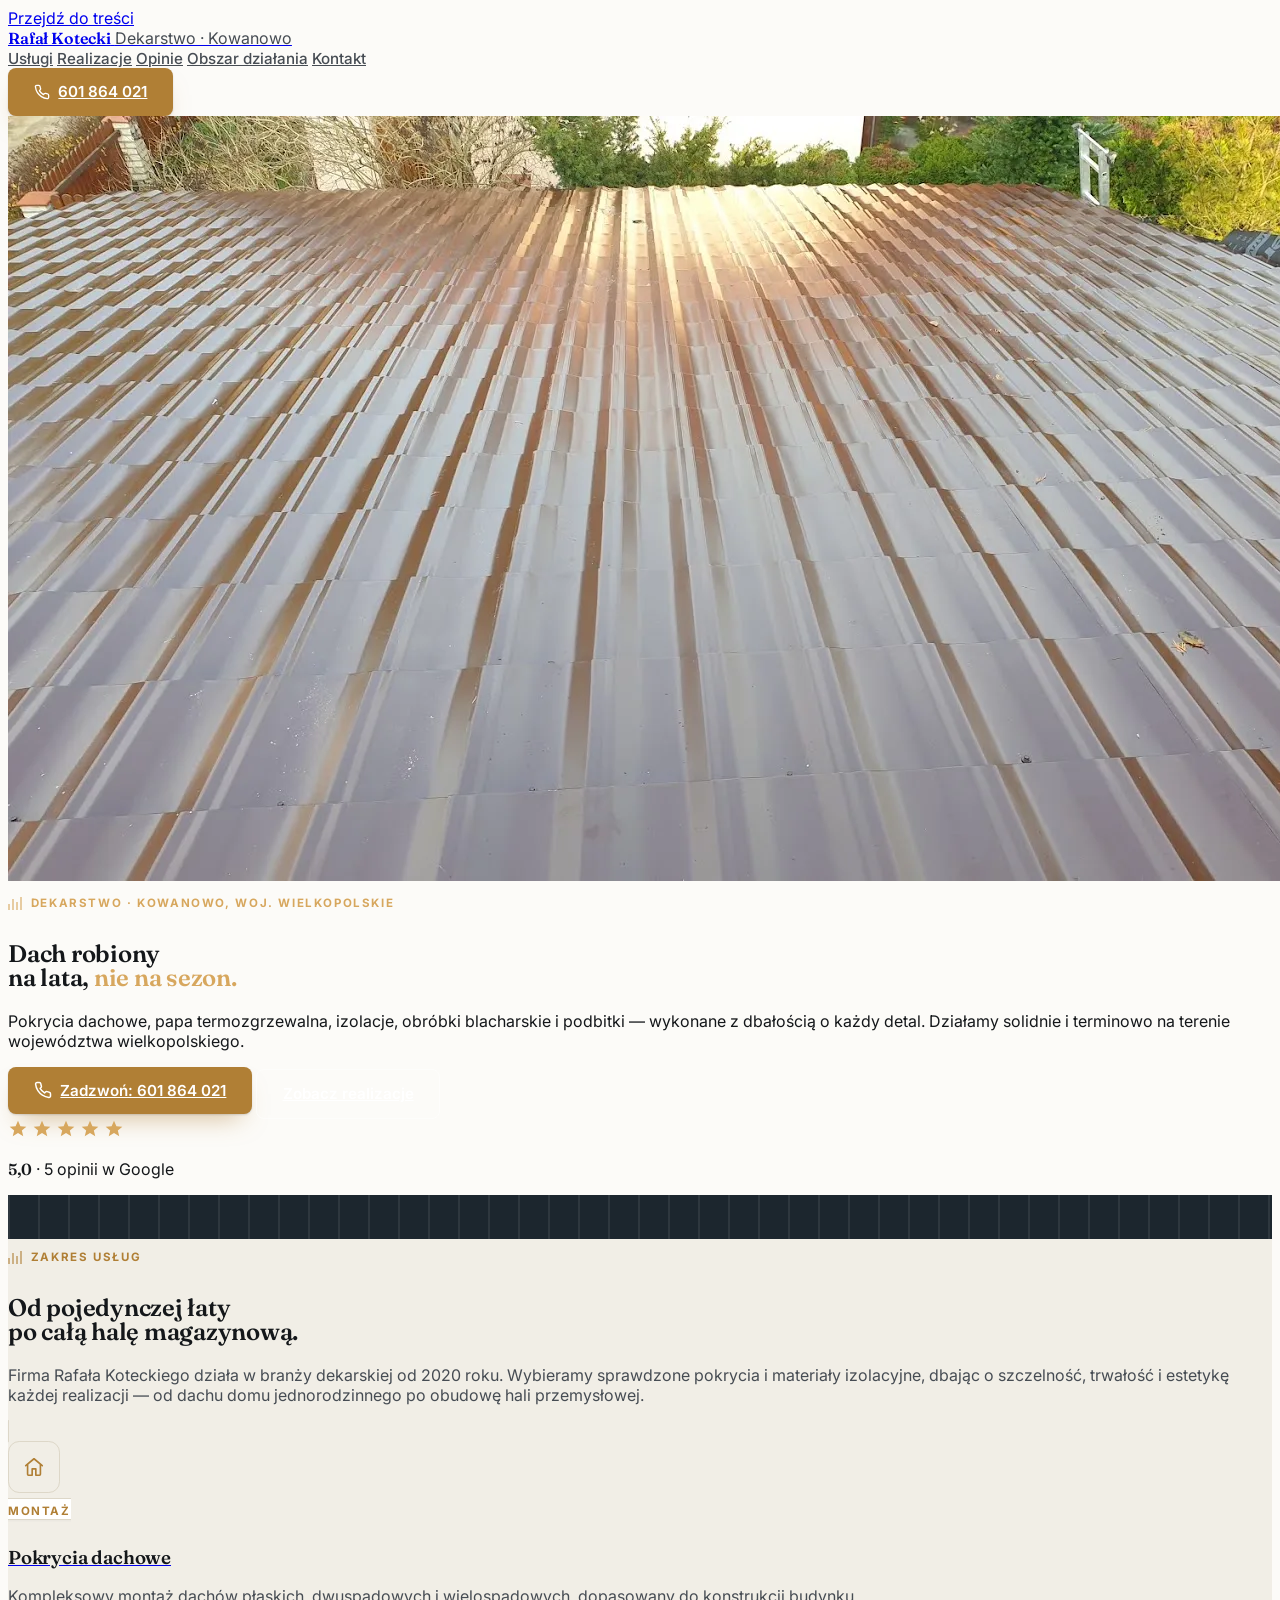
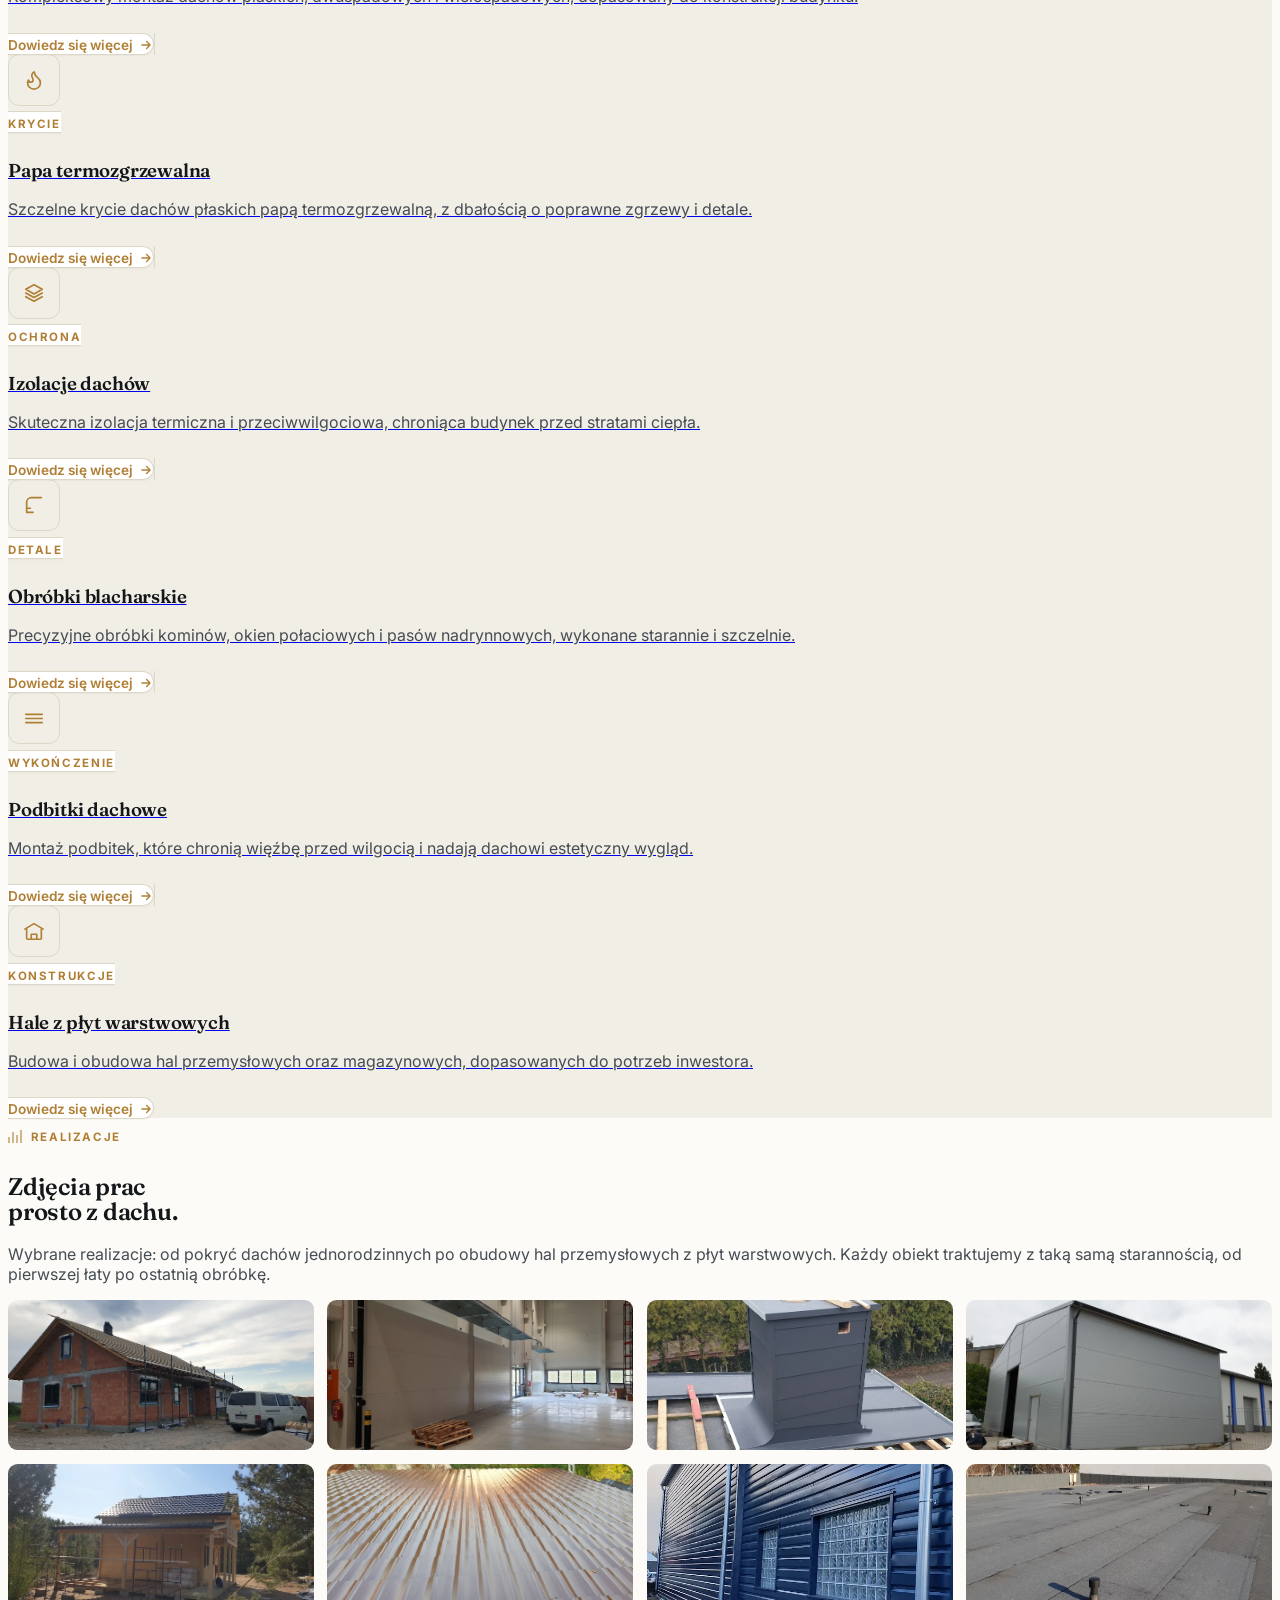
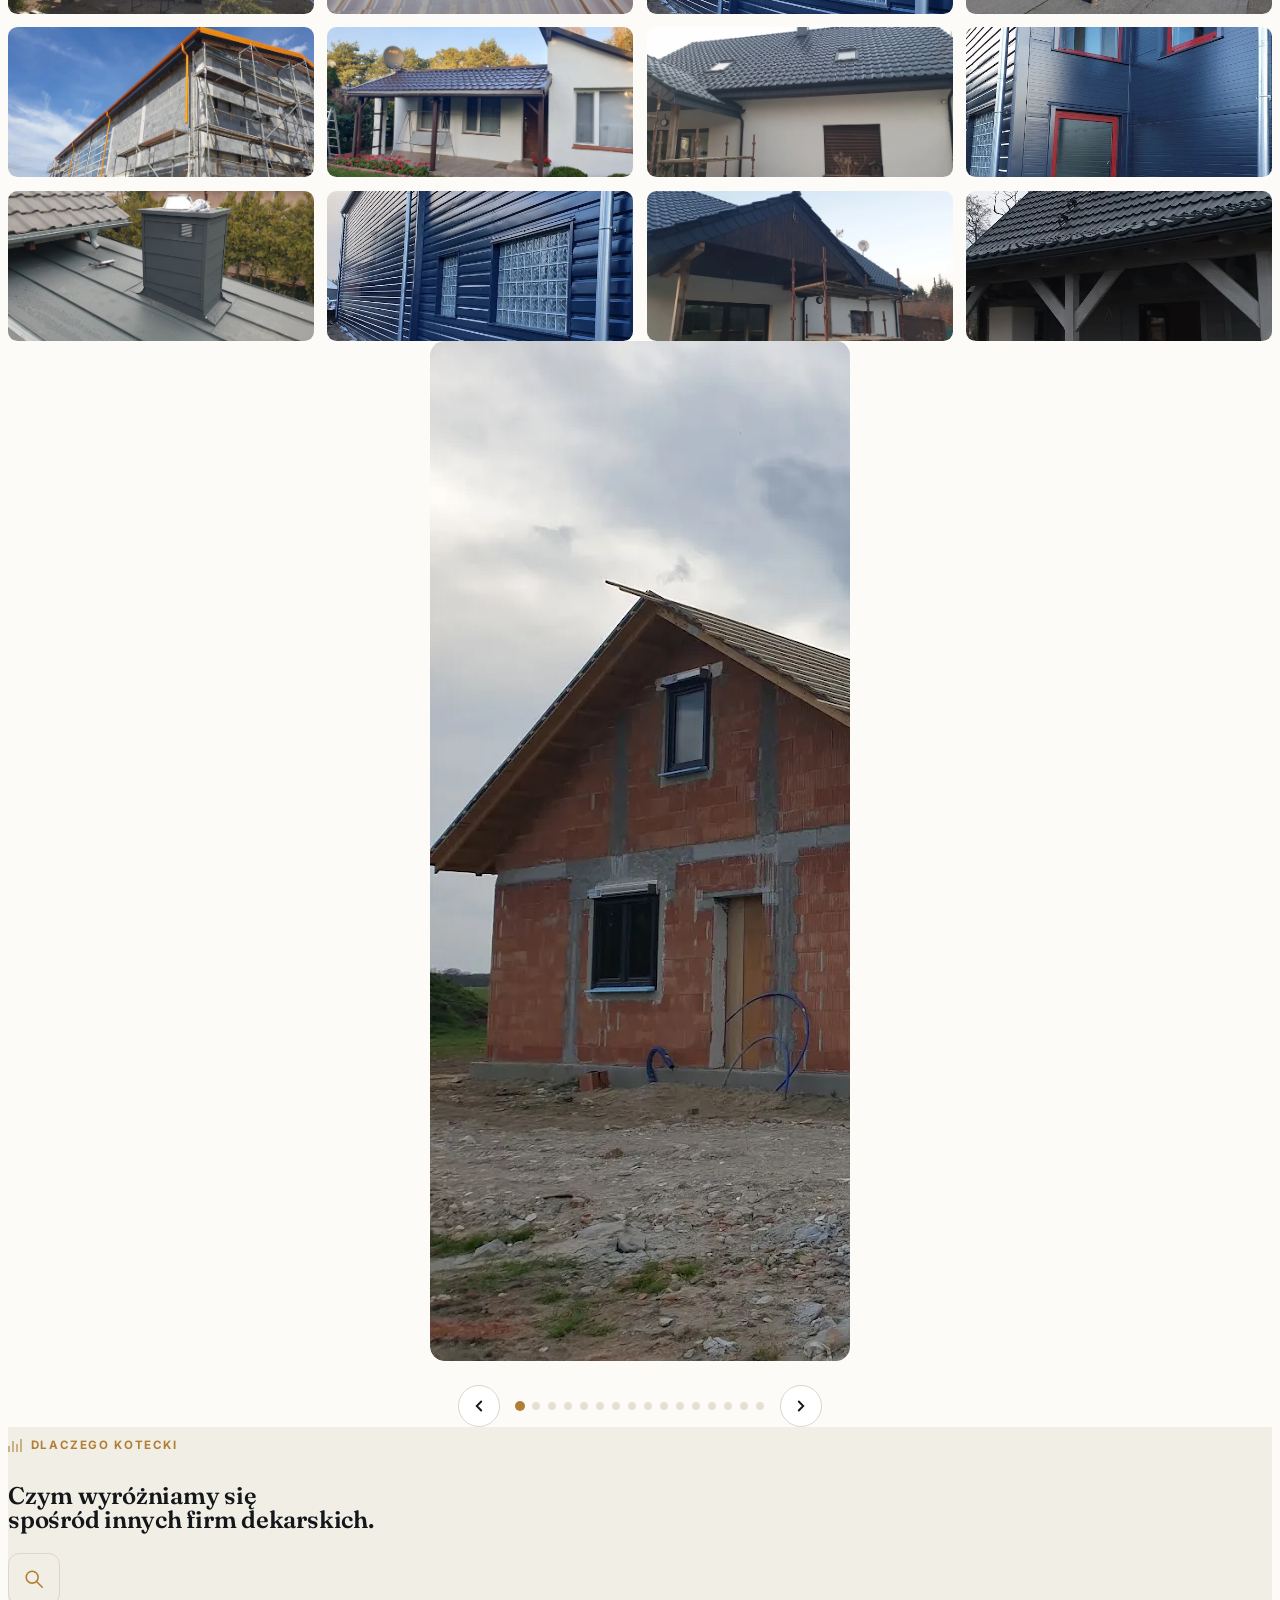
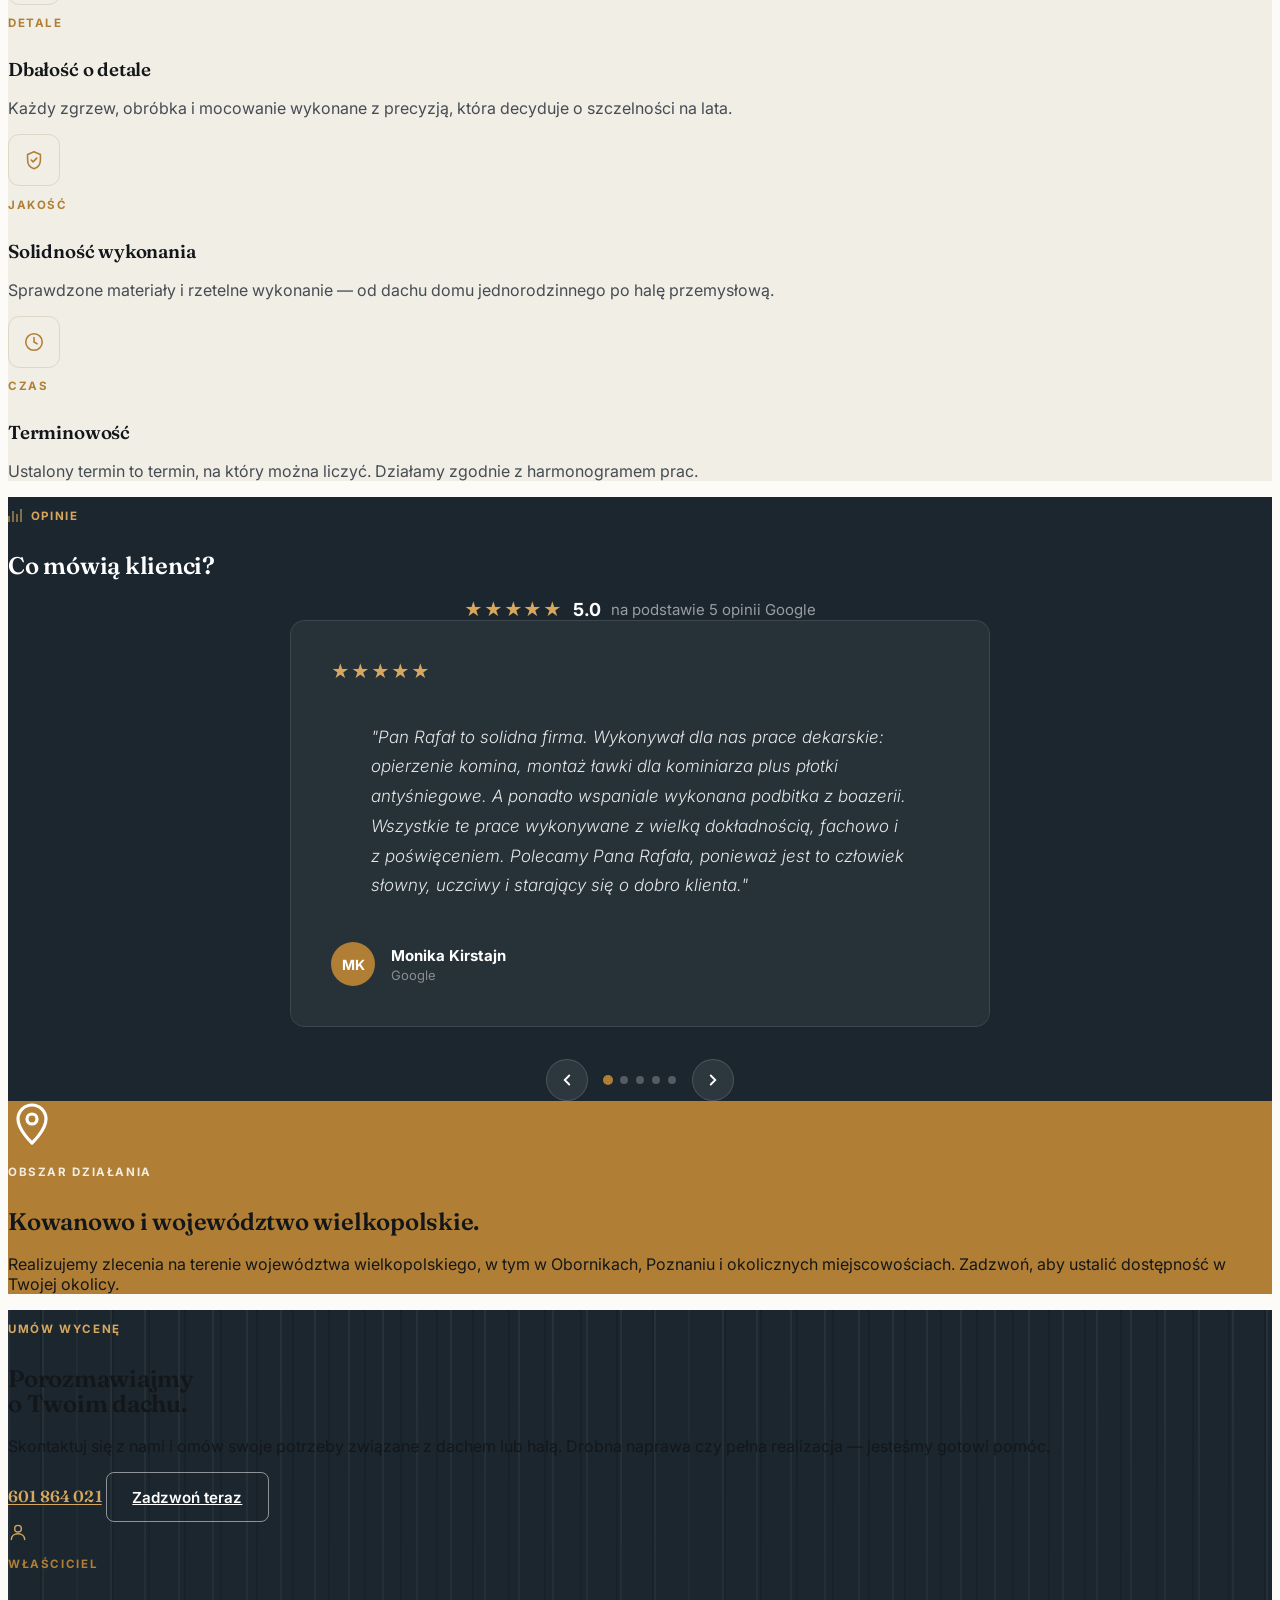
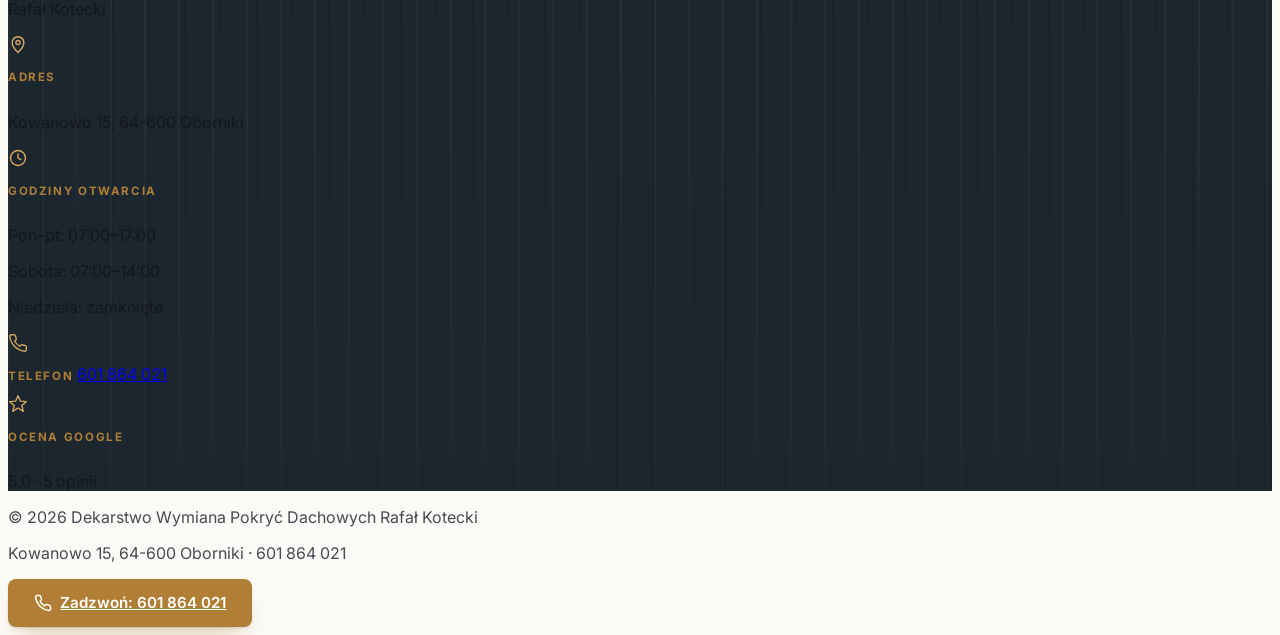
==== index.html @ 72ad15ae "add site" ====
<!doctype html>
<html lang="pl">
<head>
<meta charset="UTF-8" />
<meta name="viewport" content="width=device-width, initial-scale=1.0" />
<title>Dekarstwo Rafał Kotecki | Pokrycia dachowe, papa, obróbki blacharskie — Kowanowo</title>
<meta name="description" content="Dekarstwo Wymiana Pokryć Dachowych Rafał Kotecki: pokrycia dachowe, papa termozgrzewalna, izolacje, obróbki blacharskie, podbitki i hale z płyt warstwowych. Kowanowo, woj. wielkopolskie. Ocena 5,0 na Google (5 opinii)." />
<link rel="icon" href="data:image/svg+xml,%3Csvg xmlns='http://www.w3.org/2000/svg' viewBox='0 0 32 32'%3E%3Crect width='32' height='32' fill='white' rx='6'/%3E%3Ctext x='16' y='23' font-family='Arial,Helvetica,sans-serif' font-weight='700' font-size='15' fill='black' text-anchor='middle'%3ERK%3C/text%3E%3C/svg%3E" />
<script src="https://cdn.tailwindcss.com"></script>
<link rel="preconnect" href="https://fonts.googleapis.com">
<link rel="preconnect" href="https://fonts.gstatic.com" crossorigin>
<link href="https://fonts.googleapis.com/css2?family=Fraunces:opsz,wght@9..144,400;9..144,500;9..144,600;9..144,700&family=Inter:wght@400;500;600;700;800&display=swap" rel="stylesheet">
<script type="application/ld+json">
{
  "@context": "https://schema.org",
  "@type": "RoofingContractor",
  "name": "Dekarstwo Wymiana Pokryć Dachowych Rafał Kotecki",
  "telephone": "+48601864021",
  "address": {
    "@type": "PostalAddress",
    "streetAddress": "Kowanowo 15",
    "postalCode": "64-600",
    "addressLocality": "Oborniki",
    "addressCountry": "PL"
  },
  "areaServed": "Województwo wielkopolskie",
  "openingHoursSpecification": [
    { "@type": "OpeningHoursSpecification", "dayOfWeek": ["Monday","Tuesday","Wednesday","Thursday","Friday"], "opens": "07:00", "closes": "17:00" },
    { "@type": "OpeningHoursSpecification", "dayOfWeek": "Saturday", "opens": "07:00", "closes": "14:00" }
  ],
  "aggregateRating": {
    "@type": "AggregateRating",
    "ratingValue": "5.0",
    "reviewCount": "5"
  }
}
</script>
<link rel="stylesheet" href="styles.css">
</head>
<body class="antialiased">

<a href="#main" class="sr-only focus:not-sr-only focus:fixed focus:top-3 focus:left-3 focus:z-50 focus:bg-white focus:px-4 focus:py-2 focus:rounded-md focus:shadow-lg">Przejdź do treści</a>

<!-- NAV -->
<header class="sticky top-0 z-40 bg-white/90 backdrop-blur border-b hairline">
  <div class="max-w-6xl mx-auto px-5 md:px-8 h-[68px] flex items-center justify-between">
    <a href="#main" class="flex items-center gap-2.5 group">
      <span class="leading-none">
        <span class="font-display text-xl block" style="letter-spacing:-0.01em;">Rafał Kotecki</span>
        <span class="hidden sm:block text-[0.66rem] font-medium tracking-wide uppercase" style="color:var(--ink-soft)">Dekarstwo &middot; Kowanowo</span>
      </span>
    </a>
    <nav class="hidden md:flex items-center gap-8">
      <a href="#uslugi" class="nav-link">Usługi</a>
      <a href="#realizacje" class="nav-link">Realizacje</a>
      <a href="#opinie" class="nav-link">Opinie</a>
      <a href="#obszar" class="nav-link">Obszar działania</a>
      <a href="#kontakt" class="nav-link">Kontakt</a>
    </nav>
    <a href="tel:+48601864021" class="nav-call btn btn-primary !py-2.5 !px-4 !text-sm">
      <svg width="16" height="16" viewBox="0 0 24 24" fill="none" stroke="currentColor" stroke-width="2" stroke-linecap="round" stroke-linejoin="round"><path d="M22 16.92v3a2 2 0 0 1-2.18 2 19.79 19.79 0 0 1-8.63-3.07 19.5 19.5 0 0 1-6-6 19.79 19.79 0 0 1-3.07-8.67A2 2 0 0 1 4.11 2h3a2 2 0 0 1 2 1.72c.127.96.361 1.903.7 2.81a2 2 0 0 1-.45 2.11L8.09 9.91a16 16 0 0 0 6 6l1.27-1.27a2 2 0 0 1 2.11-.45c.907.339 1.85.573 2.81.7A2 2 0 0 1 22 16.92z"/></svg>
      <span>601 864 021</span>
    </a>
    <button type="button" id="menuToggle" class="nav-toggle items-center justify-center w-10 h-10 rounded-lg border hairline" aria-expanded="false" aria-controls="mobileMenu" aria-label="Otwórz menu">
      <svg id="iconMenuOpen" width="22" height="22" viewBox="0 0 24 24" fill="none" stroke="currentColor" stroke-width="2" stroke-linecap="round" stroke-linejoin="round"><line x1="4" y1="7" x2="20" y2="7"/><line x1="4" y1="12" x2="20" y2="12"/><line x1="4" y1="17" x2="20" y2="17"/></svg>
      <svg id="iconMenuClose" width="22" height="22" viewBox="0 0 24 24" fill="none" stroke="currentColor" stroke-width="2" stroke-linecap="round" stroke-linejoin="round" style="display:none"><line x1="6" y1="6" x2="18" y2="18"/><line x1="18" y1="6" x2="6" y2="18"/></svg>
    </button>
  </div>
</header>

<div id="menuBackdrop" class="menu-backdrop" style="position:fixed; inset:0; top:68px; z-index:30; background:rgba(20,23,26,.45);"></div>
<div id="mobileMenu" class="mobile-menu" style="position:fixed; top:68px; left:0; right:0; z-index:35; background:#fff; border-bottom:1px solid var(--line); box-shadow:0 20px 34px -22px rgba(20,23,26,.3);">
  <nav class="max-w-6xl mx-auto px-5">
    <a href="#uslugi" class="mobile-nav-link">Usługi</a>
    <a href="#realizacje" class="mobile-nav-link">Realizacje</a>
    <a href="#opinie" class="mobile-nav-link">Opinie</a>
    <a href="#obszar" class="mobile-nav-link">Obszar działania</a>
    <a href="#kontakt" class="mobile-nav-link">Kontakt</a>
  </nav>
</div>

<main id="main">

  <!-- HERO -->
  <section class="relative overflow-hidden">
    <img src="images/12.webp" alt="Detal pokrycia dachowego z blachy na rąbek stojący" class="absolute inset-0 w-full h-full object-cover">
    <div class="absolute inset-0" style="background:linear-gradient(100deg, rgba(20,23,26,.94) 0%, rgba(20,23,26,.82) 32%, rgba(20,23,26,.4) 62%, rgba(20,23,26,.1) 100%);"></div>
    <div class="absolute inset-0" style="background:linear-gradient(0deg, rgba(176,127,53,.28) 0%, rgba(176,127,53,0) 55%); mix-blend-mode:multiply;"></div>
    <div class="relative max-w-6xl mx-auto px-5 md:px-8 pt-28 pb-20 md:pt-40 md:pb-28">
      <div class="max-w-2xl">
        <p class="tag mb-5" style="color:var(--brass-light)">
          <span class="seam-mark" aria-hidden="true"><span></span><span></span><span></span><span></span></span>
          Dekarstwo &middot; Kowanowo, woj. wielkopolskie
        </p>
        <h1 class="font-display text-[2.6rem] leading-[1.05] sm:text-[3.5rem] lg:text-[4.25rem] text-white">
          Dach robiony<br>na lata,<span style="color:var(--brass-light)"> nie na sezon.</span>
        </h1>
        <p class="mt-7 text-lg leading-[1.7] max-w-xl text-white/80">
          Pokrycia dachowe, papa termozgrzewalna, izolacje, obróbki blacharskie i podbitki — wykonane z dbałością o każdy detal. Działamy solidnie i terminowo na terenie województwa wielkopolskiego.
        </p>
        <div class="mt-9 flex flex-wrap items-center gap-4">
          <a href="tel:+48601864021" class="btn btn-primary">
            <svg width="18" height="18" viewBox="0 0 24 24" fill="none" stroke="currentColor" stroke-width="2" stroke-linecap="round" stroke-linejoin="round"><path d="M22 16.92v3a2 2 0 0 1-2.18 2 19.79 19.79 0 0 1-8.63-3.07 19.5 19.5 0 0 1-6-6 19.79 19.79 0 0 1-3.07-8.67A2 2 0 0 1 4.11 2h3a2 2 0 0 1 2 1.72c.127.96.361 1.903.7 2.81a2 2 0 0 1-.45 2.11L8.09 9.91a16 16 0 0 0 6 6l1.27-1.27a2 2 0 0 1 2.11-.45c.907.339 1.85.573 2.81.7A2 2 0 0 1 22 16.92z"/></svg>
            Zadzwoń: 601 864 021
          </a>
          <a href="#realizacje" class="btn btn-on-dark">Zobacz realizacje</a>
        </div>

        <div class="mt-12 flex items-center gap-3">
          <div class="flex items-center gap-1" aria-hidden="true">
            <svg class="star" width="20" height="20" viewBox="0 0 24 24" fill="currentColor" style="color:var(--brass-light)"><path d="M12 2l2.9 6.6 7.1.6-5.4 4.6 1.7 7-6.3-4-6.3 4 1.7-7L2 9.2l7.1-.6L12 2z"/></svg>
            <svg class="star" width="20" height="20" viewBox="0 0 24 24" fill="currentColor" style="color:var(--brass-light)"><path d="M12 2l2.9 6.6 7.1.6-5.4 4.6 1.7 7-6.3-4-6.3 4 1.7-7L2 9.2l7.1-.6L12 2z"/></svg>
            <svg class="star" width="20" height="20" viewBox="0 0 24 24" fill="currentColor" style="color:var(--brass-light)"><path d="M12 2l2.9 6.6 7.1.6-5.4 4.6 1.7 7-6.3-4-6.3 4 1.7-7L2 9.2l7.1-.6L12 2z"/></svg>
            <svg class="star" width="20" height="20" viewBox="0 0 24 24" fill="currentColor" style="color:var(--brass-light)"><path d="M12 2l2.9 6.6 7.1.6-5.4 4.6 1.7 7-6.3-4-6.3 4 1.7-7L2 9.2l7.1-.6L12 2z"/></svg>
            <svg class="star" width="20" height="20" viewBox="0 0 24 24" fill="currentColor" style="color:var(--brass-light)"><path d="M12 2l2.9 6.6 7.1.6-5.4 4.6 1.7 7-6.3-4-6.3 4 1.7-7L2 9.2l7.1-.6L12 2z"/></svg>
          </div>
          <p class="text-sm font-medium text-white/75"><span class="font-display text-base text-white">5,0</span> &middot; 5 opinii w Google</p>
        </div>
      </div>
    </div>
    <div class="seam-strip" aria-hidden="true"></div>
  </section>

  <!-- SERVICES -->
  <section id="uslugi" class="pb-20 md:pb-28 pt-20 md:pt-28" style="background:var(--mist)">
    <div class="max-w-6xl mx-auto px-5 md:px-8">
      <div class="max-w-2xl">
        <p class="tag mb-4"><span class="seam-mark" aria-hidden="true"><span></span><span></span><span></span><span></span></span>Zakres usług</p>
        <h2 class="font-display text-4xl md:text-5xl" style="color:var(--ink)">Od pojedynczej łaty<br>po całą halę magazynową.</h2>
        <p class="mt-6 text-base leading-[1.7]" style="color:var(--ink-soft)">
          Firma Rafała Koteckiego działa w branży dekarskiej od 2020 roku. Wybieramy sprawdzone pokrycia i materiały izolacyjne, dbając o szczelność, trwałość i estetykę każdej realizacji &mdash; od dachu domu jednorodzinnego po obudowę hali przemysłowej.
        </p>
      </div>

      <div class="mt-14 grid sm:grid-cols-2 lg:grid-cols-3 gap-5">

        <a href="uslugi/pokrycia-dachowe.html" class="card p-7 block">
          <div class="icon-ring mb-5">
            <svg width="22" height="22" viewBox="0 0 24 24" fill="none" stroke="currentColor" stroke-width="1.8" stroke-linecap="round" stroke-linejoin="round">
              <path d="M3 10.5 12 3l9 7.5"/>
              <path d="M5 9.5V20a1 1 0 0 0 1 1h4v-7h4v7h4a1 1 0 0 0 1-1V9.5"/>
            </svg>
          </div>
          <p class="tag mb-1">Montaż</p>
          <h3 class="font-display text-2xl mb-2" style="color:var(--ink)">Pokrycia dachowe</h3>
          <p class="text-sm leading-[1.7]" style="color:var(--ink-soft)">Kompleksowy montaż dachów płaskich, dwuspadowych i wielospadowych, dopasowany do konstrukcji budynku.</p>
          <span class="card-link-arrow">Dowiedz się więcej <svg width="14" height="14" viewBox="0 0 24 24" fill="none" stroke="currentColor" stroke-width="2.2" stroke-linecap="round" stroke-linejoin="round"><path d="M5 12h14M13 6l6 6-6 6"/></svg></span>
        </a>

        <a href="uslugi/papa-termozgrzewalna.html" class="card p-7 block">
          <div class="icon-ring mb-5">
            <svg width="22" height="22" viewBox="0 0 24 24" fill="none" stroke="currentColor" stroke-width="1.8" stroke-linecap="round" stroke-linejoin="round">
              <path d="M8.5 14.5A2.5 2.5 0 0 0 11 12c0-1.38-.5-2-1-3-1.072-2.143-.224-4.054 2-6 .5 2.5 2 4.9 4 6.5 2 1.6 3 3.5 3 5.5a7 7 0 1 1-14 0c0-1.153.433-2.294 1-3a2.5 2.5 0 0 0 2.5 2.5z"/>
            </svg>
          </div>
          <p class="tag mb-1">Krycie</p>
          <h3 class="font-display text-2xl mb-2" style="color:var(--ink)">Papa termozgrzewalna</h3>
          <p class="text-sm leading-[1.7]" style="color:var(--ink-soft)">Szczelne krycie dachów płaskich papą termozgrzewalną, z dbałością o poprawne zgrzewy i detale.</p>
          <span class="card-link-arrow">Dowiedz się więcej <svg width="14" height="14" viewBox="0 0 24 24" fill="none" stroke="currentColor" stroke-width="2.2" stroke-linecap="round" stroke-linejoin="round"><path d="M5 12h14M13 6l6 6-6 6"/></svg></span>
        </a>

        <a href="uslugi/izolacje-dachow.html" class="card p-7 block">
          <div class="icon-ring mb-5">
            <svg width="22" height="22" viewBox="0 0 24 24" fill="none" stroke="currentColor" stroke-width="1.8" stroke-linecap="round" stroke-linejoin="round">
              <polygon points="12 3 3 8 12 13 21 8 12 3"/>
              <polyline points="3 16 12 21 21 16"/>
              <polyline points="3 12 12 17 21 12"/>
            </svg>
          </div>
          <p class="tag mb-1">Ochrona</p>
          <h3 class="font-display text-2xl mb-2" style="color:var(--ink)">Izolacje dachów</h3>
          <p class="text-sm leading-[1.7]" style="color:var(--ink-soft)">Skuteczna izolacja termiczna i przeciwwilgociowa, chroniąca budynek przed stratami ciepła.</p>
          <span class="card-link-arrow">Dowiedz się więcej <svg width="14" height="14" viewBox="0 0 24 24" fill="none" stroke="currentColor" stroke-width="2.2" stroke-linecap="round" stroke-linejoin="round"><path d="M5 12h14M13 6l6 6-6 6"/></svg></span>
        </a>

        <a href="uslugi/obrobki-blacharskie.html" class="card p-7 block">
          <div class="icon-ring mb-5">
            <svg width="22" height="22" viewBox="0 0 24 24" fill="none" stroke="currentColor" stroke-width="1.8" stroke-linecap="round" stroke-linejoin="round">
              <path d="M4 20V9a5 5 0 0 1 5-5h11"/>
              <path d="M4 20h7"/>
              <path d="M4 15.5h4"/>
            </svg>
          </div>
          <p class="tag mb-1">Detale</p>
          <h3 class="font-display text-2xl mb-2" style="color:var(--ink)">Obróbki blacharskie</h3>
          <p class="text-sm leading-[1.7]" style="color:var(--ink-soft)">Precyzyjne obróbki kominów, okien połaciowych i pasów nadrynnowych, wykonane starannie i szczelnie.</p>
          <span class="card-link-arrow">Dowiedz się więcej <svg width="14" height="14" viewBox="0 0 24 24" fill="none" stroke="currentColor" stroke-width="2.2" stroke-linecap="round" stroke-linejoin="round"><path d="M5 12h14M13 6l6 6-6 6"/></svg></span>
        </a>

        <a href="uslugi/podbitki-dachowe.html" class="card p-7 block">
          <div class="icon-ring mb-5">
            <svg width="22" height="22" viewBox="0 0 24 24" fill="none" stroke="currentColor" stroke-width="1.8" stroke-linecap="round" stroke-linejoin="round">
              <path d="M3 8h18"/>
              <path d="M3 12.5h18"/>
              <path d="M3 17h18"/>
            </svg>
          </div>
          <p class="tag mb-1">Wykończenie</p>
          <h3 class="font-display text-2xl mb-2" style="color:var(--ink)">Podbitki dachowe</h3>
          <p class="text-sm leading-[1.7]" style="color:var(--ink-soft)">Montaż podbitek, które chronią więźbę przed wilgocią i nadają dachowi estetyczny wygląd.</p>
          <span class="card-link-arrow">Dowiedz się więcej <svg width="14" height="14" viewBox="0 0 24 24" fill="none" stroke="currentColor" stroke-width="2.2" stroke-linecap="round" stroke-linejoin="round"><path d="M5 12h14M13 6l6 6-6 6"/></svg></span>
        </a>

        <a href="uslugi/hale-z-plyt-warstwowych.html" class="card p-7 block">
          <div class="icon-ring mb-5">
            <svg width="22" height="22" viewBox="0 0 24 24" fill="none" stroke="currentColor" stroke-width="1.8" stroke-linecap="round" stroke-linejoin="round">
              <path d="M2 10 12 4l10 6"/>
              <path d="M4 10v10a1 1 0 0 0 1 1h14a1 1 0 0 0 1-1V10"/>
              <path d="M9 21v-5.5h6V21"/>
            </svg>
          </div>
          <p class="tag mb-1">Konstrukcje</p>
          <h3 class="font-display text-2xl mb-2" style="color:var(--ink)">Hale z płyt warstwowych</h3>
          <p class="text-sm leading-[1.7]" style="color:var(--ink-soft)">Budowa i obudowa hal przemysłowych oraz magazynowych, dopasowanych do potrzeb inwestora.</p>
          <span class="card-link-arrow">Dowiedz się więcej <svg width="14" height="14" viewBox="0 0 24 24" fill="none" stroke="currentColor" stroke-width="2.2" stroke-linecap="round" stroke-linejoin="round"><path d="M5 12h14M13 6l6 6-6 6"/></svg></span>
        </a>

      </div>
    </div>
  </section>

  <!-- REALIZACJE -->
  <section id="realizacje" class="py-20 md:py-28">
    <div class="max-w-6xl mx-auto px-5 md:px-8">
      <div class="max-w-2xl mb-14">
        <p class="tag mb-4"><span class="seam-mark" aria-hidden="true"><span></span><span></span><span></span><span></span></span>Realizacje</p>
        <h2 class="font-display text-4xl md:text-5xl" style="color:var(--ink)">Zdjęcia prac<br>prosto z dachu.</h2>
        <p class="mt-6 text-base leading-[1.7]" style="color:var(--ink-soft)">
          Wybrane realizacje: od pokryć dachów jednorodzinnych po obudowy hal przemysłowych z płyt warstwowych. Każdy obiekt traktujemy z taką samą starannością, od pierwszej łaty po ostatnią obróbkę.
        </p>
      </div>

      <!-- Desktop / tablet: grid -->
      <div class="hidden sm:block">
        <div class="gallery-grid">
          <button type="button" class="gallery-item lg:col-span-2 lg:row-span-2" data-index="0"><img src="images/1.webp" alt="Dom w trakcie budowy z zamontowanym pokryciem dachu i rusztowaniem" loading="lazy"></button>
          <button type="button" class="gallery-item" data-index="1"><img src="images/2.webp" alt="Wnętrze hali przemysłowej w trakcie realizacji obudowy z płyt warstwowych" loading="lazy"></button>
          <button type="button" class="gallery-item" data-index="2"><img src="images/3.webp" alt="Obróbka blacharska komina na dachu krytym blachą na rąbek" loading="lazy"></button>
          <button type="button" class="gallery-item" data-index="3"><img src="images/4.webp" alt="Hala magazynowa z obudową z płyt warstwowych, widok zewnętrzny" loading="lazy"></button>
          <button type="button" class="gallery-item" data-index="4"><img src="images/9.webp" alt="Dom jednorodzinny w otoczeniu lasu z ukończonym pokryciem dachu" loading="lazy"></button>
          <button type="button" class="gallery-item sm:col-span-2 lg:col-span-2 lg:row-span-2" data-index="5"><img src="images/12.webp" alt="Detal pokrycia dachowego z blachy na rąbek stojący" loading="lazy"></button>
          <button type="button" class="gallery-item" data-index="6"><img src="images/8.webp" alt="Elewacja hali z granatowych płyt warstwowych z oknami" loading="lazy"></button>
          <button type="button" class="gallery-item" data-index="7"><img src="images/10.webp" alt="Dach płaski pokryty papą termozgrzewalną" loading="lazy"></button>
          <button type="button" class="gallery-item" data-index="8"><img src="images/13.webp" alt="Obróbka blacharska pasa nadrynnowego na hali przemysłowej" loading="lazy"></button>
          <button type="button" class="gallery-item" data-index="9"><img src="images/15.webp" alt="Zadaszenie tarasu z dachówką i huśtawką ogrodową" loading="lazy"></button>
          <button type="button" class="gallery-item lg:col-span-2 lg:row-span-2" data-index="10"><img src="images/16.webp" alt="Dach z oknami połaciowymi i lukarną krytymi dachówką" loading="lazy"></button>
          <button type="button" class="gallery-item" data-index="11"><img src="images/19.webp" alt="Narożnik hali z granatowych płyt warstwowych z czerwonymi oknami" loading="lazy"></button>
          <button type="button" class="gallery-item" data-index="12"><img src="images/20.webp" alt="Obróbka blacharska komina na dachu krytym blachą na rąbek, prace wykończeniowe" loading="lazy"></button>
          <button type="button" class="gallery-item" data-index="13"><img src="images/22.webp" alt="Hala przemysłowa z obudową z granatowych płyt warstwowych" loading="lazy"></button>
          <button type="button" class="gallery-item sm:col-span-2 lg:col-span-2 lg:row-span-2" data-index="14"><img src="images/5.webp" alt="Dach kryty dachówką z zadaszonym gankiem i rusztowaniem" loading="lazy"></button>
          <button type="button" class="gallery-item" data-index="15"><img src="images/14.webp" alt="Dach kryty dachówką z kominem i zadaszonym tarasem" loading="lazy"></button>
        </div>
      </div>

      <!-- Mobile: carousel, format jak sekcja Opinie -->
      <div class="sm:hidden gallery-carousel-wrap">
        <div class="gallery-carousel" id="galleryCarousel" aria-live="polite">
          <div class="gallery-track" id="galleryTrack">
            <button type="button" class="gallery-slide" data-index="0"><img src="images/1.webp" alt="Dom w trakcie budowy z zamontowanym pokryciem dachu i rusztowaniem" loading="lazy"></button>
            <button type="button" class="gallery-slide" data-index="1"><img src="images/2.webp" alt="Wnętrze hali przemysłowej w trakcie realizacji obudowy z płyt warstwowych" loading="lazy"></button>
            <button type="button" class="gallery-slide" data-index="2"><img src="images/3.webp" alt="Obróbka blacharska komina na dachu krytym blachą na rąbek" loading="lazy"></button>
            <button type="button" class="gallery-slide" data-index="3"><img src="images/4.webp" alt="Hala magazynowa z obudową z płyt warstwowych, widok zewnętrzny" loading="lazy"></button>
            <button type="button" class="gallery-slide" data-index="4"><img src="images/9.webp" alt="Dom jednorodzinny w otoczeniu lasu z ukończonym pokryciem dachu" loading="lazy"></button>
            <button type="button" class="gallery-slide" data-index="5"><img src="images/12.webp" alt="Detal pokrycia dachowego z blachy na rąbek stojący" loading="lazy"></button>
            <button type="button" class="gallery-slide" data-index="6"><img src="images/8.webp" alt="Elewacja hali z granatowych płyt warstwowych z oknami" loading="lazy"></button>
            <button type="button" class="gallery-slide" data-index="7"><img src="images/10.webp" alt="Dach płaski pokryty papą termozgrzewalną" loading="lazy"></button>
            <button type="button" class="gallery-slide" data-index="8"><img src="images/13.webp" alt="Obróbka blacharska pasa nadrynnowego na hali przemysłowej" loading="lazy"></button>
            <button type="button" class="gallery-slide" data-index="9"><img src="images/15.webp" alt="Zadaszenie tarasu z dachówką i huśtawką ogrodową" loading="lazy"></button>
            <button type="button" class="gallery-slide" data-index="10"><img src="images/16.webp" alt="Dach z oknami połaciowymi i lukarną krytymi dachówką" loading="lazy"></button>
            <button type="button" class="gallery-slide" data-index="11"><img src="images/19.webp" alt="Narożnik hali z granatowych płyt warstwowych z czerwonymi oknami" loading="lazy"></button>
            <button type="button" class="gallery-slide" data-index="12"><img src="images/20.webp" alt="Obróbka blacharska komina na dachu krytym blachą na rąbek, prace wykończeniowe" loading="lazy"></button>
            <button type="button" class="gallery-slide" data-index="13"><img src="images/22.webp" alt="Hala przemysłowa z obudową z granatowych płyt warstwowych" loading="lazy"></button>
            <button type="button" class="gallery-slide" data-index="14"><img src="images/5.webp" alt="Dach kryty dachówką z zadaszonym gankiem i rusztowaniem" loading="lazy"></button>
            <button type="button" class="gallery-slide" data-index="15"><img src="images/14.webp" alt="Dach kryty dachówką z kominem i zadaszonym tarasem" loading="lazy"></button>
          </div>
        </div>
        <div class="gallery-carousel-controls">
          <button type="button" class="gallery-carousel-btn" id="galleryPrevBtn" aria-label="Poprzednie zdjęcie">
            <svg width="18" height="18" viewBox="0 0 24 24" fill="none" stroke="currentColor" stroke-width="2.5" stroke-linecap="round"><polyline points="15 18 9 12 15 6"/></svg>
          </button>
          <div class="gallery-carousel-dots" id="galleryDots" role="tablist" aria-label="Realizacje"></div>
          <button type="button" class="gallery-carousel-btn" id="galleryNextBtn" aria-label="Następne zdjęcie">
            <svg width="18" height="18" viewBox="0 0 24 24" fill="none" stroke="currentColor" stroke-width="2.5" stroke-linecap="round"><polyline points="9 18 15 12 9 6"/></svg>
          </button>
        </div>
      </div>
    </div>
  </section>

  <!-- DLACZEGO -->
  <section class="py-20 md:py-28" style="background:var(--mist)">
    <div class="max-w-6xl mx-auto px-5 md:px-8">
      <p class="tag mb-4"><span class="seam-mark" aria-hidden="true"><span></span><span></span><span></span><span></span></span>Dlaczego Kotecki</p>
      <h2 class="font-display text-4xl md:text-5xl max-w-2xl" style="color:var(--ink)">Czym wyróżniamy się<br>spośród innych firm dekarskich.</h2>

      <div class="mt-14 grid md:grid-cols-3 gap-10 md:gap-8">
        <div>
          <div class="icon-ring mb-4">
            <svg width="22" height="22" viewBox="0 0 24 24" fill="none" stroke="currentColor" stroke-width="1.7" stroke-linecap="round" stroke-linejoin="round"><circle cx="10" cy="10" r="6.5"/><path d="M15 15 L21 21"/></svg>
          </div>
          <p class="tag mb-2">Detale</p>
          <h3 class="font-display text-2xl mb-2" style="color:var(--ink)">Dbałość o detale</h3>
          <p class="text-sm leading-[1.7]" style="color:var(--ink-soft)">Każdy zgrzew, obróbka i mocowanie wykonane z precyzją, która decyduje o szczelności na lata.</p>
        </div>
        <div>
          <div class="icon-ring mb-4">
            <svg width="22" height="22" viewBox="0 0 24 24" fill="none" stroke="currentColor" stroke-width="1.7" stroke-linecap="round" stroke-linejoin="round"><path d="M12 3l7 3v6c0 4.8-3 8.4-7 9.5-4-1.1-7-4.7-7-9.5V6l7-3z"/><path d="M9 12l2 2 4-4"/></svg>
          </div>
          <p class="tag mb-2">Jakość</p>
          <h3 class="font-display text-2xl mb-2" style="color:var(--ink)">Solidność wykonania</h3>
          <p class="text-sm leading-[1.7]" style="color:var(--ink-soft)">Sprawdzone materiały i rzetelne wykonanie &mdash; od dachu domu jednorodzinnego po halę przemysłową.</p>
        </div>
        <div>
          <div class="icon-ring mb-4">
            <svg width="22" height="22" viewBox="0 0 24 24" fill="none" stroke="currentColor" stroke-width="1.7" stroke-linecap="round" stroke-linejoin="round"><circle cx="12" cy="12" r="9"/><path d="M12 7v5l3.5 2"/></svg>
          </div>
          <p class="tag mb-2">Czas</p>
          <h3 class="font-display text-2xl mb-2" style="color:var(--ink)">Terminowość</h3>
          <p class="text-sm leading-[1.7]" style="color:var(--ink-soft)">Ustalony termin to termin, na który można liczyć. Działamy zgodnie z harmonogramem prac.</p>
        </div>
      </div>
    </div>
  </section>

  <!-- REVIEWS — format 1:1 na wzór sismeble.pl -->
  <section class="reviews py-20 md:py-28" id="opinie">
    <div class="max-w-6xl mx-auto px-5 md:px-8">
      <div class="text-center mb-14">
        <p class="tag mb-4 justify-center"><span class="seam-mark" aria-hidden="true"><span></span><span></span><span></span><span></span></span>Opinie</p>
        <h2 class="font-display text-4xl md:text-5xl text-white">Co mówią klienci?</h2>
        <div class="reviews__meta">
          <span class="reviews__stars">★★★★★</span>
          <strong>5.0</strong>
          <span class="reviews__count">na podstawie 5 opinii Google</span>
        </div>
      </div>

      <div class="reviews__carousel-wrap">
        <div class="reviews__carousel" id="reviewsCarousel" aria-live="polite">
          <div class="reviews__track">

            <div class="review-card">
              <div class="review-card__stars">★★★★★</div>
              <blockquote class="review-card__text">&quot;Pan Rafał to solidna firma. Wykonywał dla nas prace dekarskie: opierzenie komina, montaż ławki dla kominiarza plus płotki antyśniegowe. A ponadto wspaniale wykonana podbitka z boazerii. Wszystkie te prace wykonywane z wielką dokładnością, fachowo i z poświęceniem. Polecamy Pana Rafała, ponieważ jest to człowiek słowny, uczciwy i starający się o dobro klienta.&quot;</blockquote>
              <div class="review-card__author">
                <div class="review-card__avatar">MK</div>
                <div class="review-card__info">
                  <strong>Monika Kirstajn</strong>
                  <span>Google</span>
                </div>
              </div>
            </div>

            <div class="review-card">
              <div class="review-card__stars">★★★★★</div>
              <blockquote class="review-card__text">&quot;Rafał &mdash; fachowiec w pracach dekarskich. Zrobił dla nas zadaszenie na taras. Wszystko zrobione sprawnie i szybko, polecam!&quot;</blockquote>
              <div class="review-card__author">
                <div class="review-card__avatar">DC</div>
                <div class="review-card__info">
                  <strong>Dima CMO</strong>
                  <span>Google</span>
                </div>
              </div>
            </div>

            <div class="review-card">
              <div class="review-card__stars">★★★★★</div>
              <blockquote class="review-card__text">&quot;Z pełnym przekonaniem polecam współpracę z Rafałem przy wykonaniu zadaszenia tarasu! Efekt końcowy spełnił nasze oczekiwania &ndash; konstrukcja z drewna i poliwęglanu wygląda solidnie i bardzo estetycznie. Rafał wykazał się dużym profesjonalizmem. Wszystko zostało wykonane terminowo i z dbałością. Serdecznie dziękujemy i polecamy każdemu, kto szuka rzetelnego fachowca!&quot;</blockquote>
              <div class="review-card__author">
                <div class="review-card__avatar">MM</div>
                <div class="review-card__info">
                  <strong>Mobis Mobis</strong>
                  <span>Google</span>
                </div>
              </div>
            </div>

            <div class="review-card">
              <div class="review-card__stars">★★★★★</div>
              <blockquote class="review-card__text">&quot;Bardzo solidny. Prace blacharskie bardzo dobrze wykonane. Polecam.&quot;</blockquote>
              <div class="review-card__author">
                <div class="review-card__avatar">WJ</div>
                <div class="review-card__info">
                  <strong>Władysław Janus</strong>
                  <span>Google</span>
                </div>
              </div>
            </div>

            <div class="review-card">
              <div class="review-card__stars">★★★★★</div>
              <blockquote class="review-card__text">&quot;Super kontakt. Temat bardzo szybko załatwiony, firma godna polecenia.&quot;</blockquote>
              <div class="review-card__author">
                <div class="review-card__avatar">MN</div>
                <div class="review-card__info">
                  <strong>Michał Napierała</strong>
                  <span>Google</span>
                </div>
              </div>
            </div>

          </div>
          <!-- /.reviews__track -->
        </div>

        <div class="reviews__controls">
          <button class="reviews__btn" id="prevBtn" aria-label="Poprzednia opinia">
            <svg width="18" height="18" viewBox="0 0 24 24" fill="none" stroke="currentColor" stroke-width="2.5" stroke-linecap="round"><polyline points="15 18 9 12 15 6"/></svg>
          </button>
          <div class="reviews__dots" id="reviewsDots" role="tablist" aria-label="Opinie"></div>
          <button class="reviews__btn" id="nextBtn" aria-label="Następna opinia">
            <svg width="18" height="18" viewBox="0 0 24 24" fill="none" stroke="currentColor" stroke-width="2.5" stroke-linecap="round"><polyline points="9 18 15 12 9 6"/></svg>
          </button>
        </div>
      </div>
    </div>
  </section>

  <!-- SERVICE AREA -->
  <section id="obszar" class="py-16 md:py-20" style="background:var(--brass)">
    <div class="max-w-6xl mx-auto px-5 md:px-8 flex flex-col md:flex-row md:items-center gap-8 md:gap-12">
      <svg width="48" height="48" viewBox="0 0 24 24" fill="none" stroke="#fff" stroke-width="1.6" stroke-linecap="round" stroke-linejoin="round" class="flex-shrink-0" aria-hidden="true">
        <path d="M12 21s7-6.5 7-12a7 7 0 1 0-14 0c0 5.5 7 12 7 12z"/>
        <circle cx="12" cy="9" r="2.5"/>
      </svg>
      <div>
        <p class="tag mb-2" style="color:rgba(255,255,255,.85)">Obszar działania</p>
        <h2 class="font-display text-3xl md:text-4xl text-white mb-2">Kowanowo i województwo wielkopolskie.</h2>
        <p class="text-white/90 leading-[1.7] max-w-2xl">Realizujemy zlecenia na terenie województwa wielkopolskiego, w tym w Obornikach, Poznaniu i okolicznych miejscowościach. Zadzwoń, aby ustalić dostępność w Twojej okolicy.</p>
      </div>
    </div>
  </section>

  <!-- CONTACT / CTA -->
  <section id="kontakt" class="seamed py-20 md:py-28">
    <div class="max-w-6xl mx-auto px-5 md:px-8">
      <div class="grid md:grid-cols-2 gap-12 md:gap-8">
        <div>
          <p class="tag mb-4" style="color:var(--brass-light)">Umów wycenę</p>
          <h2 class="font-display text-4xl md:text-5xl text-white mb-6">Porozmawiajmy<br>o Twoim dachu.</h2>
          <p class="text-white/65 leading-[1.7] max-w-md mb-8">Skontaktuj się z nami i omów swoje potrzeby związane z dachem lub halą. Drobna naprawa czy pełna realizacja &mdash; jesteśmy gotowi pomóc.</p>
          <a href="tel:+48601864021" class="font-display text-4xl sm:text-5xl block mb-2" style="color:var(--brass-light); letter-spacing:0.01em;">601 864 021</a>
          <a href="tel:+48601864021" class="btn btn-on-dark mt-4">Zadzwoń teraz</a>
        </div>

        <div class="border-t md:border-t-0 md:border-l border-white/15 pt-10 md:pt-0 md:pl-10 flex flex-col gap-7">
          <div class="flex gap-4">
            <svg width="20" height="20" viewBox="0 0 24 24" fill="none" stroke="var(--brass-light)" stroke-width="1.7" stroke-linecap="round" stroke-linejoin="round" class="flex-shrink-0 mt-0.5"><circle cx="12" cy="8" r="4"/><path d="M4 21c0-4.4 3.6-7 8-7s8 2.6 8 7"/></svg>
            <div>
              <p class="tag mb-1">Właściciel</p>
              <p class="text-white/85">Rafał Kotecki</p>
            </div>
          </div>
          <div class="flex gap-4">
            <svg width="20" height="20" viewBox="0 0 24 24" fill="none" stroke="var(--brass-light)" stroke-width="1.7" stroke-linecap="round" stroke-linejoin="round" class="flex-shrink-0 mt-0.5"><path d="M12 21s7-6.5 7-12a7 7 0 1 0-14 0c0 5.5 7 12 7 12z"/><circle cx="12" cy="9" r="2.5"/></svg>
            <div>
              <p class="tag mb-1">Adres</p>
              <p class="text-white/85">Kowanowo 15, 64-600 Oborniki</p>
            </div>
          </div>
          <div class="flex gap-4">
            <svg width="20" height="20" viewBox="0 0 24 24" fill="none" stroke="var(--brass-light)" stroke-width="1.7" stroke-linecap="round" stroke-linejoin="round" class="flex-shrink-0 mt-0.5"><circle cx="12" cy="12" r="9"/><path d="M12 7v5l3.5 2"/></svg>
            <div>
              <p class="tag mb-1">Godziny otwarcia</p>
              <p class="text-white/85">Pon&ndash;pt: 07:00&ndash;17:00</p>
              <p class="text-white/85">Sobota: 07:00&ndash;14:00</p>
              <p class="text-white/85">Niedziela: zamknięte</p>
            </div>
          </div>
          <div class="flex gap-4">
            <svg width="20" height="20" viewBox="0 0 24 24" fill="none" stroke="var(--brass-light)" stroke-width="1.7" stroke-linecap="round" stroke-linejoin="round" class="flex-shrink-0 mt-0.5"><path d="M22 16.92v3a2 2 0 0 1-2.18 2 19.79 19.79 0 0 1-8.63-3.07 19.5 19.5 0 0 1-6-6 19.79 19.79 0 0 1-3.07-8.67A2 2 0 0 1 4.11 2h3a2 2 0 0 1 2 1.72c.127.96.361 1.903.7 2.81a2 2 0 0 1-.45 2.11L8.09 9.91a16 16 0 0 0 6 6l1.27-1.27a2 2 0 0 1 2.11-.45c.907.339 1.85.573 2.81.7A2 2 0 0 1 22 16.92z"/></svg>
            <div>
              <p class="tag mb-1">Telefon</p>
              <a href="tel:+48601864021" class="text-white/85 hover:text-white transition-colors">601 864 021</a>
            </div>
          </div>
          <div class="flex gap-4">
            <svg width="20" height="20" viewBox="0 0 24 24" fill="none" stroke="var(--brass-light)" stroke-width="1.7" stroke-linecap="round" stroke-linejoin="round" class="flex-shrink-0 mt-0.5"><path d="M12 2l2.9 6.6 7.1.6-5.4 4.6 1.7 7-6.3-4-6.3 4 1.7-7L2 9.2l7.1-.6L12 2z"/></svg>
            <div>
              <p class="tag mb-1">Ocena Google</p>
              <p class="text-white/85">5,0 &middot; 5 opinii</p>
            </div>
          </div>
        </div>
      </div>
    </div>
  </section>

</main>

<!-- FOOTER -->
<footer class="py-8 border-t hairline">
  <div class="max-w-6xl mx-auto px-5 md:px-8 flex flex-col sm:flex-row items-center justify-between gap-3 text-center sm:text-left">
    <p class="text-xs" style="color:var(--ink-soft)">&copy; 2026 Dekarstwo Wymiana Pokryć Dachowych Rafał Kotecki</p>
    <p class="text-xs" style="color:var(--ink-soft)">Kowanowo 15, 64-600 Oborniki &middot; 601 864 021</p>
  </div>
</footer>

<!-- Mobile sticky call bar -->
<div class="fixed bottom-0 inset-x-0 z-40 md:hidden bg-white border-t hairline px-4 py-3">
  <a href="tel:+48601864021" class="btn btn-primary w-full justify-center">
    <svg width="18" height="18" viewBox="0 0 24 24" fill="none" stroke="currentColor" stroke-width="2" stroke-linecap="round" stroke-linejoin="round"><path d="M22 16.92v3a2 2 0 0 1-2.18 2 19.79 19.79 0 0 1-8.63-3.07 19.5 19.5 0 0 1-6-6 19.79 19.79 0 0 1-3.07-8.67A2 2 0 0 1 4.11 2h3a2 2 0 0 1 2 1.72c.127.96.361 1.903.7 2.81a2 2 0 0 1-.45 2.11L8.09 9.91a16 16 0 0 0 6 6l1.27-1.27a2 2 0 0 1 2.11-.45c.907.339 1.85.573 2.81.7A2 2 0 0 1 22 16.92z"/></svg>
    Zadzwoń: 601 864 021
  </a>
</div>
<div class="h-20 md:hidden" aria-hidden="true"></div>

<!-- Lightbox -->
<div id="lightbox" class="lightbox" role="dialog" aria-modal="true" aria-label="Podgląd zdjęcia realizacji">
  <button type="button" class="lightbox-btn lightbox-close" id="lightboxClose" aria-label="Zamknij podgląd">
    <svg width="20" height="20" viewBox="0 0 24 24" fill="none" stroke="currentColor" stroke-width="2" stroke-linecap="round" stroke-linejoin="round"><line x1="6" y1="6" x2="18" y2="18"/><line x1="18" y1="6" x2="6" y2="18"/></svg>
  </button>
  <button type="button" class="lightbox-btn lightbox-prev" id="lightboxPrev" aria-label="Poprzednie zdjęcie">
    <svg width="20" height="20" viewBox="0 0 24 24" fill="none" stroke="currentColor" stroke-width="2" stroke-linecap="round" stroke-linejoin="round"><polyline points="15 18 9 12 15 6"/></svg>
  </button>
  <img id="lightboxImg" class="lightbox-img" src="" alt="">
  <button type="button" class="lightbox-btn lightbox-next" id="lightboxNext" aria-label="Następne zdjęcie">
    <svg width="20" height="20" viewBox="0 0 24 24" fill="none" stroke="currentColor" stroke-width="2" stroke-linecap="round" stroke-linejoin="round"><polyline points="9 18 15 12 9 6"/></svg>
  </button>
  <p class="lightbox-counter" id="lightboxCounter"></p>
</div>

<script>
(function(){
  var items = Array.prototype.slice.call(document.querySelectorAll('.gallery-item'));
  if (items.length){
    var lightbox = document.getElementById('lightbox');
    var lbImg = document.getElementById('lightboxImg');
    var lbCounter = document.getElementById('lightboxCounter');
    var current = 0;

    function show(i){
      current = (i + items.length) % items.length;
      var img = items[current].querySelector('img');
      lbImg.src = img.src;
      lbImg.alt = img.alt;
      lbCounter.textContent = (current + 1) + ' / ' + items.length;
    }
    function openLightbox(i){
      show(i);
      lightbox.classList.add('open');
      document.body.style.overflow = 'hidden';
    }
    function closeLightbox(){
      lightbox.classList.remove('open');
      document.body.style.overflow = '';
    }
    items.forEach(function(el, i){
      el.addEventListener('click', function(){ openLightbox(i); });
    });
    document.querySelectorAll('.gallery-slide').forEach(function(el){
      el.addEventListener('click', function(){ openLightbox(parseInt(el.getAttribute('data-index'), 10)); });
    });
    document.getElementById('lightboxClose').addEventListener('click', closeLightbox);
    document.getElementById('lightboxPrev').addEventListener('click', function(){ show(current - 1); });
    document.getElementById('lightboxNext').addEventListener('click', function(){ show(current + 1); });
    lightbox.addEventListener('click', function(e){ if (e.target === lightbox) closeLightbox(); });
    document.addEventListener('keydown', function(e){
      if (!lightbox.classList.contains('open')) return;
      if (e.key === 'Escape') closeLightbox();
      if (e.key === 'ArrowLeft') show(current - 1);
      if (e.key === 'ArrowRight') show(current + 1);
    });
  }
})();
</script>

<script>
(function(){
  var btn = document.getElementById('menuToggle');
  var menu = document.getElementById('mobileMenu');
  var backdrop = document.getElementById('menuBackdrop');
  var iconOpen = document.getElementById('iconMenuOpen');
  var iconClose = document.getElementById('iconMenuClose');

  function closeMenu(){
    menu.classList.remove('open');
    backdrop.classList.remove('open');
    btn.setAttribute('aria-expanded', 'false');
    btn.setAttribute('aria-label', 'Otwórz menu');
    iconOpen.style.display = '';
    iconClose.style.display = 'none';
  }
  function openMenu(){
    menu.classList.add('open');
    backdrop.classList.add('open');
    btn.setAttribute('aria-expanded', 'true');
    btn.setAttribute('aria-label', 'Zamknij menu');
    iconOpen.style.display = 'none';
    iconClose.style.display = '';
  }
  btn.addEventListener('click', function(){
    btn.getAttribute('aria-expanded') === 'true' ? closeMenu() : openMenu();
  });
  backdrop.addEventListener('click', closeMenu);
  menu.querySelectorAll('a').forEach(function(a){ a.addEventListener('click', closeMenu); });
  document.addEventListener('keydown', function(e){ if (e.key === 'Escape') closeMenu(); });
  window.addEventListener('resize', function(){ if (window.innerWidth >= 768) closeMenu(); });
})();
</script>

<script>
(function(){
  var carousel = document.getElementById('reviewsCarousel');
  if (!carousel) return;
  var track    = carousel.querySelector('.reviews__track');
  var cards    = track.querySelectorAll('.review-card');
  var dotsWrap = document.getElementById('reviewsDots');
  var prevBtn  = document.getElementById('prevBtn');
  var nextBtn  = document.getElementById('nextBtn');

  var current = 0;
  var autoTimer;

  cards.forEach(function(_, i){
    var dot = document.createElement('button');
    dot.className = 'review-dot' + (i === 0 ? ' active' : '');
    dot.setAttribute('role', 'tab');
    dot.setAttribute('aria-label', 'Opinia ' + (i + 1));
    dot.addEventListener('click', function(){ goTo(i); });
    dotsWrap.appendChild(dot);
  });
  var dots = dotsWrap.querySelectorAll('.review-dot');

  function goTo(index){
    current = (index + cards.length) % cards.length;
    track.style.transform = 'translateX(-' + (current * 100) + '%)';
    dots.forEach(function(d, i){ d.classList.toggle('active', i === current); });
    resetTimer();
  }
  function next(){ goTo(current + 1); }
  function prev(){ goTo(current - 1); }

  nextBtn.addEventListener('click', next);
  prevBtn.addEventListener('click', prev);

  var touchStartX = 0, touchStartY = 0, horizLocked = false;
  track.addEventListener('touchstart', function(e){
    touchStartX = e.changedTouches[0].clientX;
    touchStartY = e.changedTouches[0].clientY;
    horizLocked = false;
  }, { passive: true });
  track.addEventListener('touchmove', function(e){
    var dx = Math.abs(e.changedTouches[0].clientX - touchStartX);
    var dy = Math.abs(e.changedTouches[0].clientY - touchStartY);
    if (!horizLocked && dx > dy && dx > 5) horizLocked = true;
    if (horizLocked) e.preventDefault();
  }, { passive: false });
  track.addEventListener('touchend', function(e){
    if (!horizLocked) return;
    var delta = touchStartX - e.changedTouches[0].clientX;
    if (Math.abs(delta) > 40) delta > 0 ? next() : prev();
    horizLocked = false;
  });

  function resetTimer(){
    clearInterval(autoTimer);
    autoTimer = setInterval(next, 5500);
  }
  resetTimer();

  var wrap = document.querySelector('.reviews__carousel-wrap');
  wrap.addEventListener('mouseenter', function(){ clearInterval(autoTimer); });
  wrap.addEventListener('mouseleave', resetTimer);
})();
</script>

<script>
(function(){
  var track = document.getElementById('galleryTrack');
  if (!track) return;
  var slides   = track.querySelectorAll('.gallery-slide');
  var dotsWrap = document.getElementById('galleryDots');
  var prevBtn  = document.getElementById('galleryPrevBtn');
  var nextBtn  = document.getElementById('galleryNextBtn');

  var current = 0;

  slides.forEach(function(_, i){
    var dot = document.createElement('button');
    dot.className = 'gallery-dot' + (i === 0 ? ' active' : '');
    dot.setAttribute('role', 'tab');
    dot.setAttribute('aria-label', 'Zdjęcie ' + (i + 1));
    dot.addEventListener('click', function(){ goTo(i); });
    dotsWrap.appendChild(dot);
  });
  var dots = dotsWrap.querySelectorAll('.gallery-dot');

  function goTo(index){
    current = (index + slides.length) % slides.length;
    track.style.transform = 'translateX(-' + (current * 100) + '%)';
    dots.forEach(function(d, i){ d.classList.toggle('active', i === current); });
  }
  function next(){ goTo(current + 1); }
  function prev(){ goTo(current - 1); }

  nextBtn.addEventListener('click', next);
  prevBtn.addEventListener('click', prev);

  var touchStartX = 0, touchStartY = 0, horizLocked = false;
  track.addEventListener('touchstart', function(e){
    touchStartX = e.changedTouches[0].clientX;
    touchStartY = e.changedTouches[0].clientY;
    horizLocked = false;
  }, { passive: true });
  track.addEventListener('touchmove', function(e){
    var dx = Math.abs(e.changedTouches[0].clientX - touchStartX);
    var dy = Math.abs(e.changedTouches[0].clientY - touchStartY);
    if (!horizLocked && dx > dy && dx > 5) horizLocked = true;
    if (horizLocked) e.preventDefault();
  }, { passive: false });
  track.addEventListener('touchend', function(e){
    if (!horizLocked) return;
    var delta = touchStartX - e.changedTouches[0].clientX;
    if (Math.abs(delta) > 40) delta > 0 ? next() : prev();
    horizLocked = false;
  });
})();
</script>

</body>
</html>
---- styles.css ----
:root{
  --ink:#14171A;
  --ink-soft:#464C53;
  --paper:#FCFBF8;
  --mist:#F1EEE6;
  --mist-dark:#E5E0D3;
  --line:#DDD7C8;
  --brass:#B07F35;
  --brass-dark:#8A6224;
  --brass-light:#D7A75E;
  --slate:#31404B;
  --slate-dark:#1C262E;
  --slate-light:#8FA1AD;
  --slate-soft:#708999;
}
*{ box-sizing:border-box; }
html{ scroll-behavior:smooth; }
@media (prefers-reduced-motion: reduce){
  html{ scroll-behavior:auto; }
  *{ animation-duration:0.001ms !important; animation-iteration-count:1 !important; transition-duration:0.001ms !important; }
}
body{
  background:var(--paper);
  color:var(--ink);
  font-family:'Inter', ui-sans-serif, system-ui, sans-serif;
  -webkit-font-smoothing:antialiased;
}
.font-display{
  font-family:'Fraunces', ui-serif, Georgia, serif;
  font-weight:600;
  letter-spacing:-0.01em;
  line-height:1.02;
}
.tag{
  display:inline-flex;
  align-items:center;
  gap:0.55rem;
  font-family:'Inter', sans-serif;
  font-weight:700;
  letter-spacing:0.14em;
  text-transform:uppercase;
  font-size:0.72rem;
  color:var(--brass);
}
.tag .seam-mark{ display:inline-flex; align-items:flex-end; gap:2px; flex-shrink:0; }
.tag .seam-mark span{ display:block; width:2px; background:currentColor; opacity:.55; }
.tag .seam-mark span:nth-child(1){ height:6px; }
.tag .seam-mark span:nth-child(2){ height:11px; }
.tag .seam-mark span:nth-child(3){ height:8px; }
.tag .seam-mark span:nth-child(4){ height:13px; }
.btn{
  display:inline-flex;
  align-items:center;
  gap:0.55rem;
  padding:0.9rem 1.6rem;
  border-radius:0.5rem;
  font-weight:600;
  font-size:0.95rem;
  transition:transform 220ms cubic-bezier(.16,1,.3,1), box-shadow 220ms cubic-bezier(.16,1,.3,1), background-color 220ms cubic-bezier(.16,1,.3,1);
  white-space:nowrap;
}
.btn-primary{
  background:var(--brass);
  color:#fff;
  box-shadow:0 1px 2px rgba(20,23,26,.14), 0 14px 26px -12px rgba(176,127,53,.55);
}
.btn-primary:hover{ background:var(--brass-dark); transform:translateY(-2px); box-shadow:0 2px 4px rgba(20,23,26,.16), 0 18px 30px -12px rgba(176,127,53,.6); }
.btn-primary:active{ transform:translateY(0); }
.btn-ghost{
  background:transparent;
  color:var(--ink);
  border:1.5px solid var(--ink);
}
.btn-ghost:hover{ background:var(--ink); color:#fff; transform:translateY(-2px); }
.btn-ghost:active{ transform:translateY(0); }
.btn-on-dark{
  background:transparent;
  color:#fff;
  border:1.5px solid rgba(255,255,255,.5);
}
.btn-on-dark:hover{ background:#fff; color:var(--slate-dark); transform:translateY(-2px); }
a:focus-visible, button:focus-visible{
  outline:2px solid var(--brass);
  outline-offset:3px;
  border-radius:4px;
}
.card{
  background:#fff;
  border:1px solid var(--line);
  border-radius:0.85rem;
  box-shadow:0 1px 2px rgba(20,23,26,.04), 0 16px 30px -22px rgba(20,23,26,.18);
  transition:transform 260ms cubic-bezier(.16,1,.3,1), box-shadow 260ms cubic-bezier(.16,1,.3,1), border-color 260ms;
}
.card:hover{
  transform:translateY(-5px);
  box-shadow:0 4px 10px rgba(20,23,26,.06), 0 26px 40px -20px rgba(176,127,53,.3);
  border-color:#E7D3AE;
}
.icon-ring{
  width:3.25rem;
  height:3.25rem;
  border-radius:0.7rem;
  background:var(--mist);
  border:1px solid var(--line);
  display:flex;
  align-items:center;
  justify-content:center;
  color:var(--brass);
  flex-shrink:0;
}
.seamed{
  background-color:var(--slate-dark);
  background-image:
    linear-gradient(180deg, rgba(28,38,46,0) 0%, rgba(28,38,46,.72) 100%),
    repeating-linear-gradient(90deg, rgba(255,255,255,.05) 0px, rgba(255,255,255,.05) 2px, transparent 2px, transparent 34px),
    repeating-linear-gradient(90deg, rgba(0,0,0,.14) 32px, rgba(0,0,0,.14) 34px, transparent 34px, transparent 68px);
}
.seam-strip{
  height:44px;
  background-color:var(--slate-dark);
  background-image:repeating-linear-gradient(90deg, rgba(255,255,255,.08) 0px, rgba(255,255,255,.08) 2px, transparent 2px, transparent 30px);
}
.star{ color:var(--brass); }
.avatar{
  width:2.75rem;
  height:2.75rem;
  border-radius:9999px;
  display:flex;
  align-items:center;
  justify-content:center;
  font-family:'Fraunces', serif;
  font-weight:600;
  font-size:1.05rem;
  color:#fff;
  flex-shrink:0;
}
.hairline{ border-color:var(--line); }
.nav-link{
  position:relative;
  color:var(--ink-soft);
  font-weight:500;
  font-size:0.95rem;
  transition:color 200ms;
}
.nav-link::after{
  content:'';
  position:absolute;
  left:0; right:0; bottom:-6px;
  height:2px;
  background:var(--brass);
  transform:scaleX(0);
  transform-origin:left;
  transition:transform 260ms cubic-bezier(.16,1,.3,1);
}
.nav-link:hover{ color:var(--ink); }
.nav-link:hover::after{ transform:scaleX(1); }
.nav-link.active{ color:var(--ink); }
.nav-link.active::after{ transform:scaleX(1); }
::selection{ background:var(--brass); color:#fff; }

.nav-call{ display:inline-flex; }
.nav-toggle{ display:none; color:var(--ink); background:#fff; }
.nav-toggle:hover{ background:var(--mist); }
.mobile-menu{ display:none; }
.menu-backdrop{ display:none; }
@media (max-width: 767.98px){
  .nav-call{ display:none; }
  .nav-toggle{ display:inline-flex; }
}
.mobile-menu.open{ display:block; }
.menu-backdrop.open{ display:block; }
.mobile-nav-link{
  display:flex;
  align-items:center;
  justify-content:space-between;
  padding:1.05rem 0.25rem;
  border-bottom:1px solid var(--line);
  font-weight:600;
  font-size:1.05rem;
  color:var(--ink);
  transition:color 200ms;
}
.mobile-nav-link:last-child{ border-bottom:none; }
.mobile-nav-link:active{ color:var(--brass); }

.gallery-grid{
  display:grid;
  grid-template-columns:repeat(2, 1fr);
  grid-auto-rows:135px;
  grid-auto-flow:dense;
  gap:0.65rem;
}
@media (min-width:640px){ .gallery-grid{ grid-template-columns:repeat(3, 1fr); grid-auto-rows:150px; } }
@media (min-width:1024px){ .gallery-grid{ grid-template-columns:repeat(4, 1fr); grid-auto-rows:150px; gap:0.85rem; } }
.gallery-item{
  position:relative;
  display:block;
  width:100%;
  height:100%;
  padding:0;
  border:none;
  border-radius:0.6rem;
  overflow:hidden;
  cursor:zoom-in;
  background:var(--mist);
}
.gallery-item img{
  width:100%;
  height:100%;
  object-fit:cover;
  display:block;
  transition:transform 420ms cubic-bezier(.16,1,.3,1), filter 420ms;
}
.gallery-item::after{
  content:'';
  position:absolute; inset:0;
  background:linear-gradient(180deg, rgba(20,23,26,0) 55%, rgba(20,23,26,.55) 100%);
  opacity:0;
  transition:opacity 260ms;
}
.gallery-item:hover img{ transform:scale(1.06); }
.gallery-item:hover::after{ opacity:1; }

.lightbox{
  display:none;
  position:fixed; inset:0; z-index:60;
  background:rgba(12,14,16,.95);
  align-items:center;
  justify-content:center;
}
.lightbox.open{ display:flex; }
.lightbox-img{ max-width:min(90vw, 1100px); max-height:82vh; object-fit:contain; border-radius:0.4rem; }
.lightbox-btn{
  position:absolute;
  display:flex; align-items:center; justify-content:center;
  width:2.75rem; height:2.75rem;
  border-radius:9999px;
  background:rgba(255,255,255,.08);
  border:1px solid rgba(255,255,255,.2);
  color:#fff;
  transition:background 200ms, transform 200ms;
}
.lightbox-btn:hover{ background:rgba(255,255,255,.18); }
.lightbox-close{ top:1.25rem; right:1.25rem; }
.lightbox-prev{ left:1.25rem; top:50%; transform:translateY(-50%); }
.lightbox-next{ right:1.25rem; top:50%; transform:translateY(-50%); }
.lightbox-prev:hover, .lightbox-next:hover{ transform:translateY(-50%) scale(1.06); }
.lightbox-counter{
  position:absolute; bottom:1.25rem; left:50%; transform:translateX(-50%);
  color:rgba(255,255,255,.7);
  font-size:0.8rem;
  letter-spacing:0.08em;
}

/* ========================
   OPINIE — carousel (format 1:1 wzorowany na sismeble.pl)
======================== */
.reviews{
  background:var(--slate-dark);
  color:#fff;
}
.reviews .tag{ color:var(--brass-light); }
.reviews__meta{
  display:flex;
  align-items:center;
  justify-content:center;
  gap:0.625rem;
  margin-top:0.75rem;
  flex-wrap:wrap;
}
.reviews__stars{
  color:var(--brass-light);
  font-size:1.125rem;
  letter-spacing:0.04em;
}
.reviews__meta strong{ color:#fff; font-size:1.125rem; }
.reviews__count{ color:rgba(255,255,255,.55); font-size:0.9375rem; }

.reviews__carousel-wrap{
  max-width:700px;
  margin:0 auto;
}
.reviews__carousel{
  overflow:hidden;
  border-radius:0.9rem;
}
.reviews__track{
  display:flex;
  transition:transform 0.5s cubic-bezier(.4,0,.2,1);
  touch-action:pan-y;
}
.review-card{
  min-width:100%;
  padding:2.5rem;
  background:rgba(255,255,255,.05);
  border:1px solid rgba(255,255,255,.1);
  border-radius:0.9rem;
  display:flex;
  flex-direction:column;
  gap:1.5rem;
}
.review-card__stars{
  color:var(--brass-light);
  font-size:1.125rem;
  letter-spacing:0.06em;
}
.review-card__text{
  font-size:1.0625rem;
  line-height:1.75;
  color:rgba(255,255,255,.88);
  font-style:italic;
  font-weight:300;
}
.review-card__author{
  display:flex;
  align-items:center;
  gap:1rem;
}
.review-card__avatar{
  width:44px;
  height:44px;
  border-radius:50%;
  background:var(--brass);
  display:flex;
  align-items:center;
  justify-content:center;
  font-weight:700;
  font-size:0.875rem;
  color:#fff;
  flex-shrink:0;
}
.review-card__info{
  display:flex;
  flex-direction:column;
  gap:0.125rem;
}
.review-card__info strong{ color:#fff; font-size:0.9375rem; }
.review-card__info span{ color:rgba(255,255,255,.45); font-size:0.8125rem; }

.reviews__controls{
  display:flex;
  align-items:center;
  justify-content:center;
  gap:1rem;
  margin-top:2rem;
}
.reviews__btn{
  width:42px;
  height:42px;
  border-radius:50%;
  background:rgba(255,255,255,.08);
  border:1px solid rgba(255,255,255,.15);
  color:#fff;
  display:flex;
  align-items:center;
  justify-content:center;
  cursor:pointer;
  transition:background 220ms cubic-bezier(.4,0,.2,1), border-color 220ms cubic-bezier(.4,0,.2,1);
  flex-shrink:0;
}
.reviews__btn:hover{ background:var(--brass); border-color:var(--brass); }
.reviews__dots{ display:flex; align-items:center; gap:0.5rem; }
.review-dot{
  width:8px; height:8px;
  border-radius:50%;
  background:rgba(255,255,255,.25);
  border:none;
  cursor:pointer;
  transition:background 220ms cubic-bezier(.4,0,.2,1), transform 220ms cubic-bezier(.4,0,.2,1);
  padding:0;
}
.review-dot.active{ background:var(--brass); transform:scale(1.25); }

/* ========================
   REALIZACJE — carousel mobilny (format jak Opinie)
======================== */
.gallery-carousel-wrap{
  max-width:420px;
  margin:0 auto;
}
.gallery-carousel{
  overflow:hidden;
  border-radius:0.9rem;
}
.gallery-track{
  display:flex;
  transition:transform 0.45s cubic-bezier(.4,0,.2,1);
  touch-action:pan-y;
}
.gallery-slide{
  min-width:100%;
  aspect-ratio:4/3;
  padding:0;
  border:none;
  border-radius:0.9rem;
  overflow:hidden;
  cursor:zoom-in;
  background:var(--mist);
  flex-shrink:0;
}
.gallery-slide img{
  width:100%;
  height:100%;
  object-fit:cover;
  display:block;
}
.gallery-carousel-controls{
  display:flex;
  align-items:center;
  justify-content:center;
  gap:1rem;
  margin-top:1.5rem;
}
.gallery-carousel-btn{
  width:42px;
  height:42px;
  border-radius:50%;
  background:#fff;
  border:1px solid var(--line);
  color:var(--ink);
  display:flex;
  align-items:center;
  justify-content:center;
  cursor:pointer;
  transition:background 220ms cubic-bezier(.4,0,.2,1), border-color 220ms cubic-bezier(.4,0,.2,1), color 220ms cubic-bezier(.4,0,.2,1);
  flex-shrink:0;
}
.gallery-carousel-btn:hover{ background:var(--brass); border-color:var(--brass); color:#fff; }
.gallery-carousel-dots{ display:flex; align-items:center; gap:0.5rem; }
.gallery-dot{
  width:8px; height:8px;
  border-radius:50%;
  background:var(--mist-dark);
  border:none;
  cursor:pointer;
  transition:background 220ms cubic-bezier(.4,0,.2,1), transform 220ms cubic-bezier(.4,0,.2,1);
  padding:0;
}
.gallery-dot.active{ background:var(--brass); transform:scale(1.25); }

/* Service subpages */
.breadcrumb{
  display:flex;
  align-items:center;
  flex-wrap:wrap;
  gap:0.4rem;
  font-size:0.82rem;
  color:var(--ink-soft);
}
.breadcrumb a{ color:var(--ink-soft); transition:color 200ms; }
.breadcrumb a:hover{ color:var(--brass); }
.breadcrumb .sep{ color:var(--line); }
.breadcrumb .current{ color:var(--brass); font-weight:600; }

.check-item{
  display:flex;
  align-items:flex-start;
  gap:0.75rem;
  padding:0.9rem 0;
  border-bottom:1px solid var(--line);
}
.check-item:last-child{ border-bottom:none; }
.check-item .check-icon{
  width:1.5rem; height:1.5rem;
  border-radius:9999px;
  background:var(--brass);
  color:#fff;
  display:flex; align-items:center; justify-content:center;
  flex-shrink:0;
  margin-top:0.1rem;
}

.step-card{ position:relative; }
.step-num{
  font-family:'Fraunces', serif;
  font-weight:600;
  font-size:2.75rem;
  line-height:1;
  color:var(--mist-dark);
  -webkit-text-stroke:1px var(--line);
}

.service-link-card{
  display:flex;
  align-items:center;
  gap:1rem;
  padding:1.1rem 1.25rem;
  background:#fff;
  border:1px solid var(--line);
  border-radius:0.75rem;
  transition:transform 220ms cubic-bezier(.16,1,.3,1), box-shadow 220ms cubic-bezier(.16,1,.3,1), border-color 220ms;
}
.service-link-card:hover{
  transform:translateY(-3px);
  box-shadow:0 16px 28px -18px rgba(176,127,53,.35);
  border-color:#E7D3AE;
}
.service-link-card .icon-ring{ width:2.75rem; height:2.75rem; border-radius:0.6rem; }
.service-link-card svg.chev{ margin-left:auto; color:var(--ink-soft); transition:transform 220ms; flex-shrink:0; }
.service-link-card:hover svg.chev{ transform:translateX(3px); color:var(--brass); }

.card-link-arrow{
  display:inline-flex;
  align-items:center;
  gap:0.35rem;
  font-size:0.85rem;
  font-weight:600;
  color:var(--brass);
  margin-top:0.9rem;
  transition:gap 220ms;
}
.card:hover .card-link-arrow{ gap:0.55rem; }
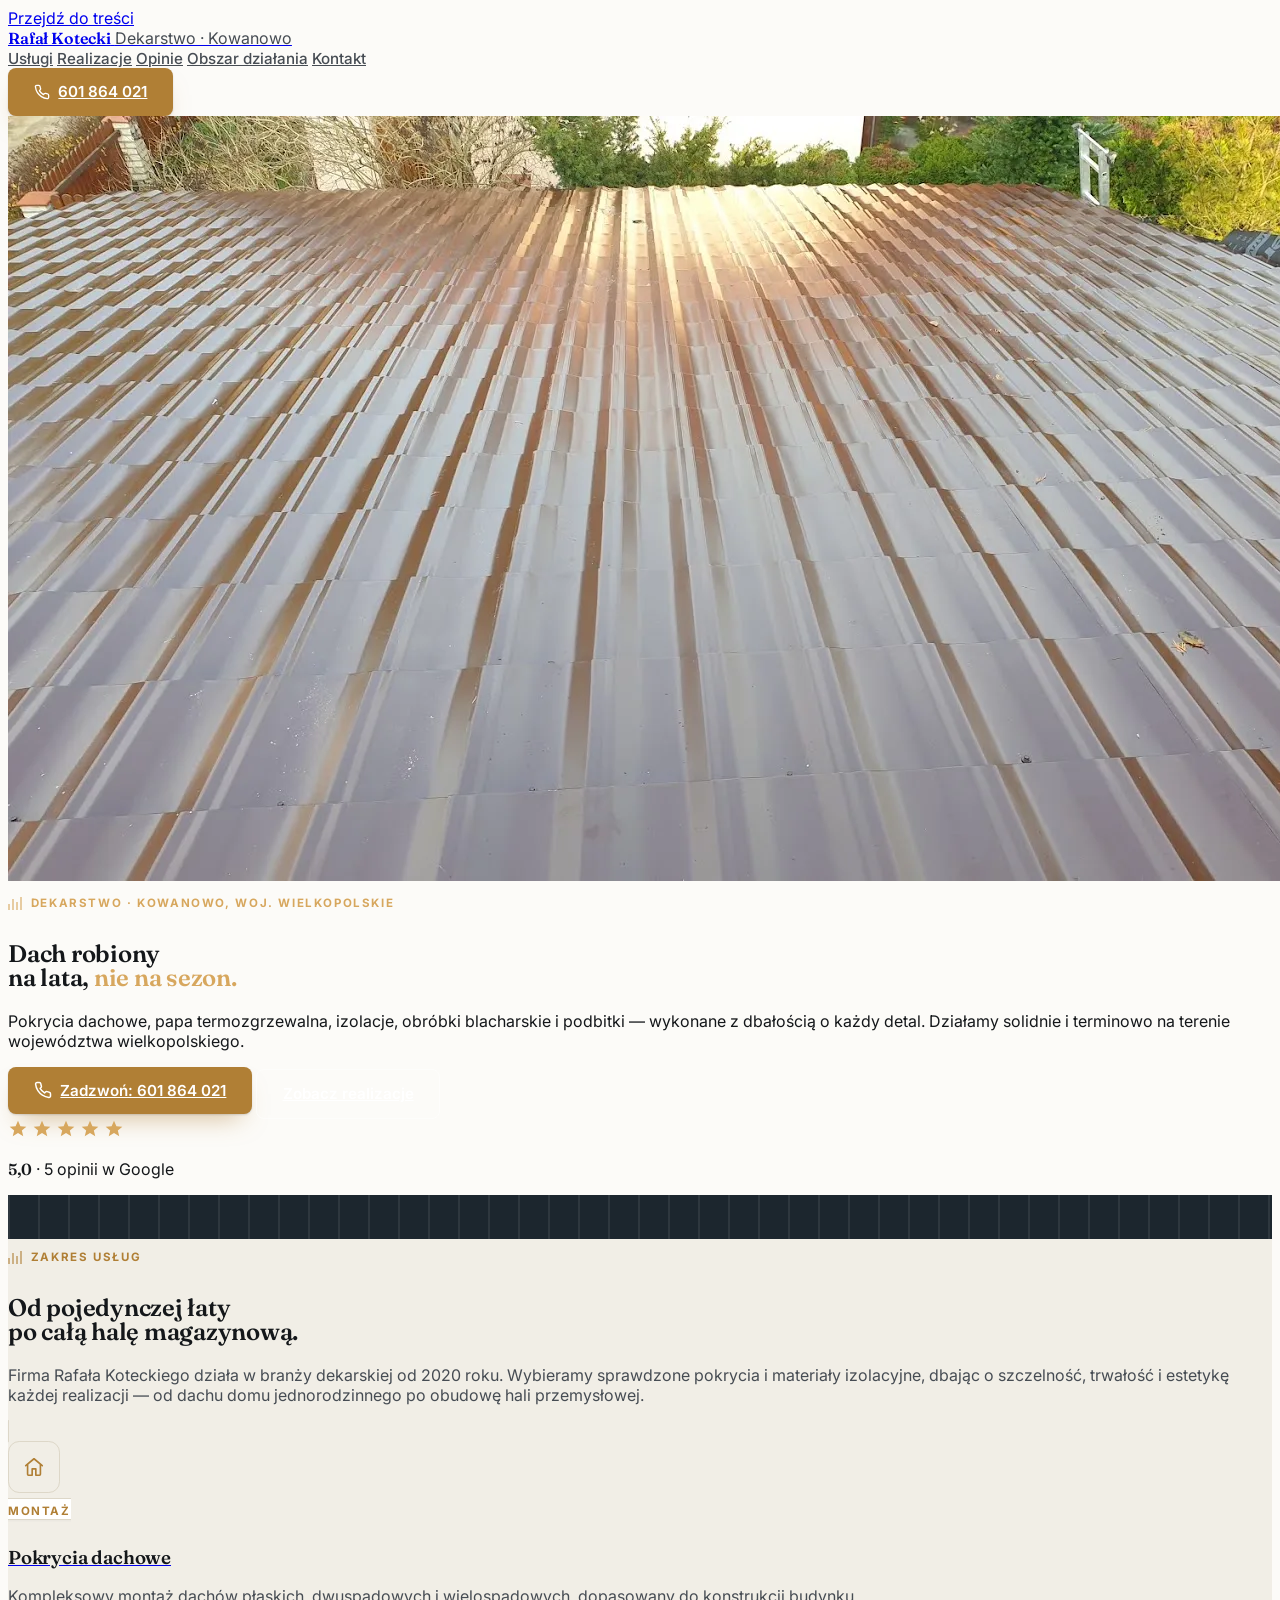
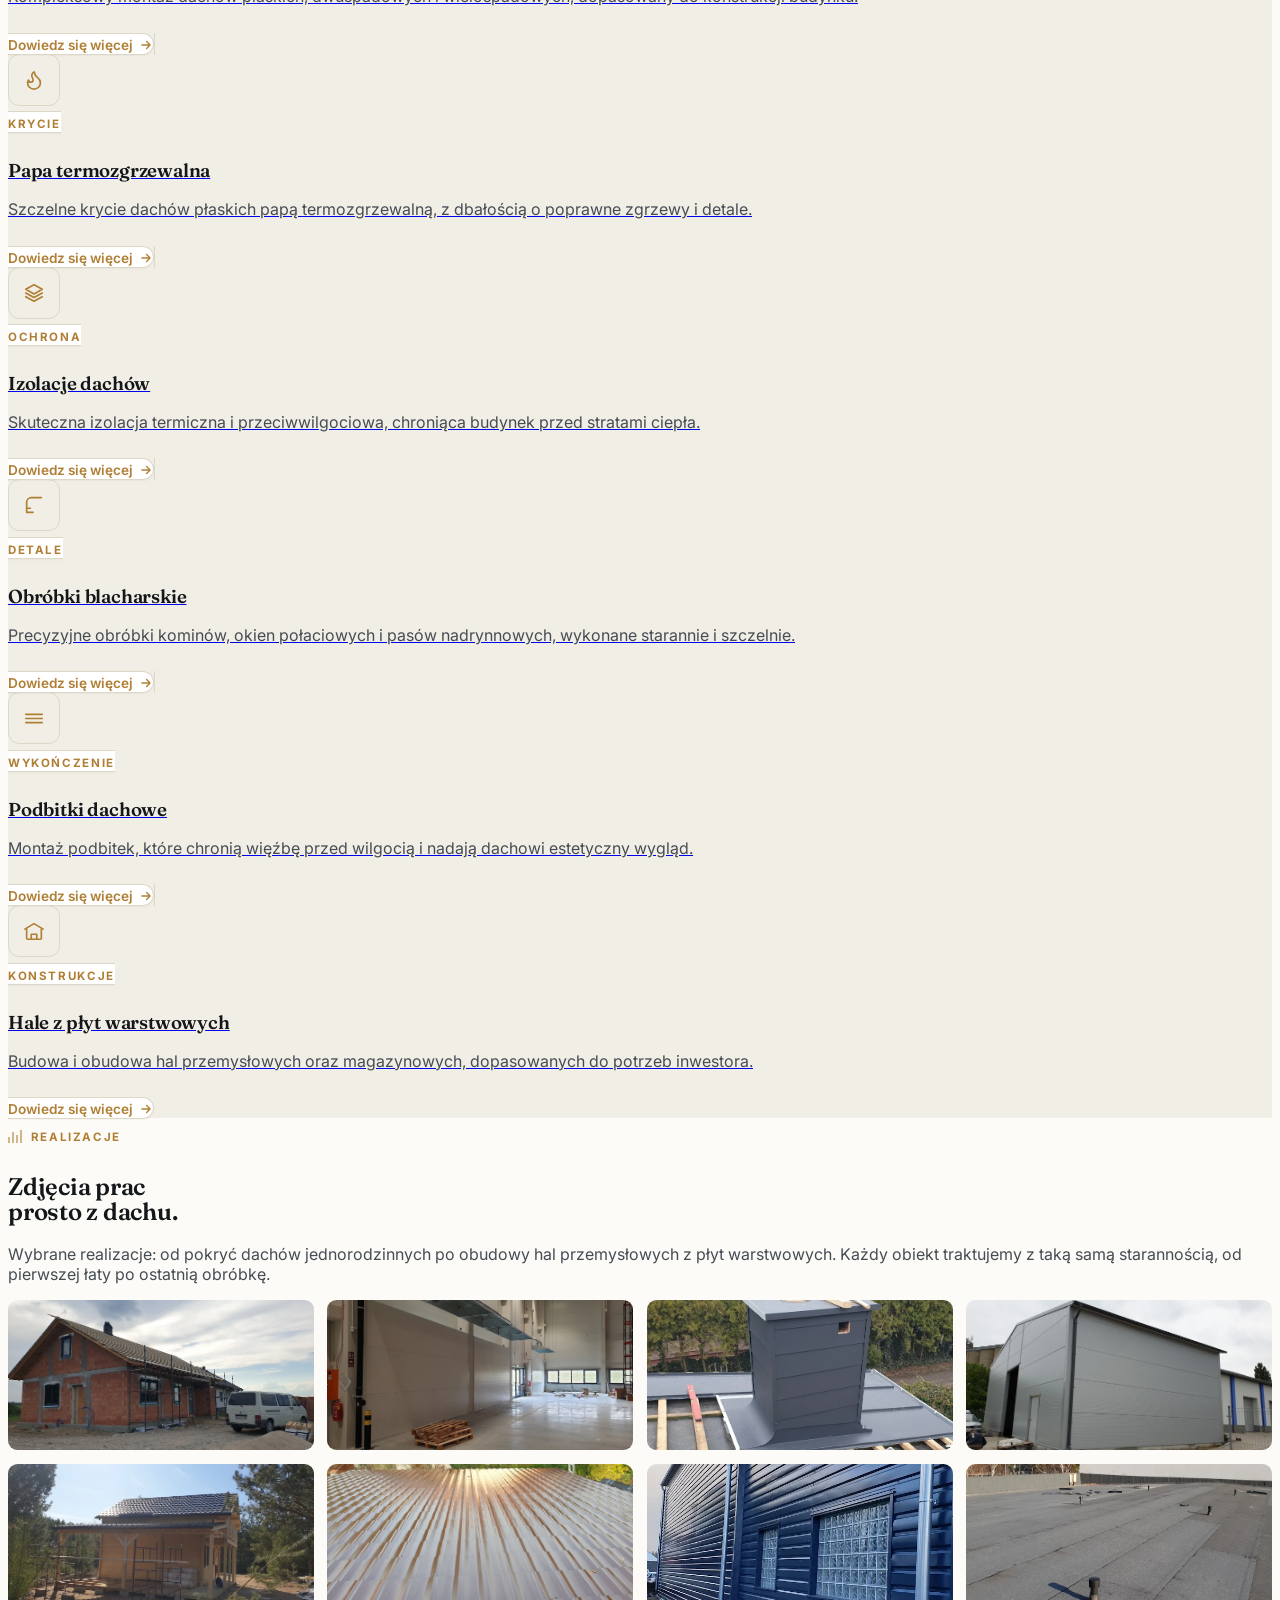
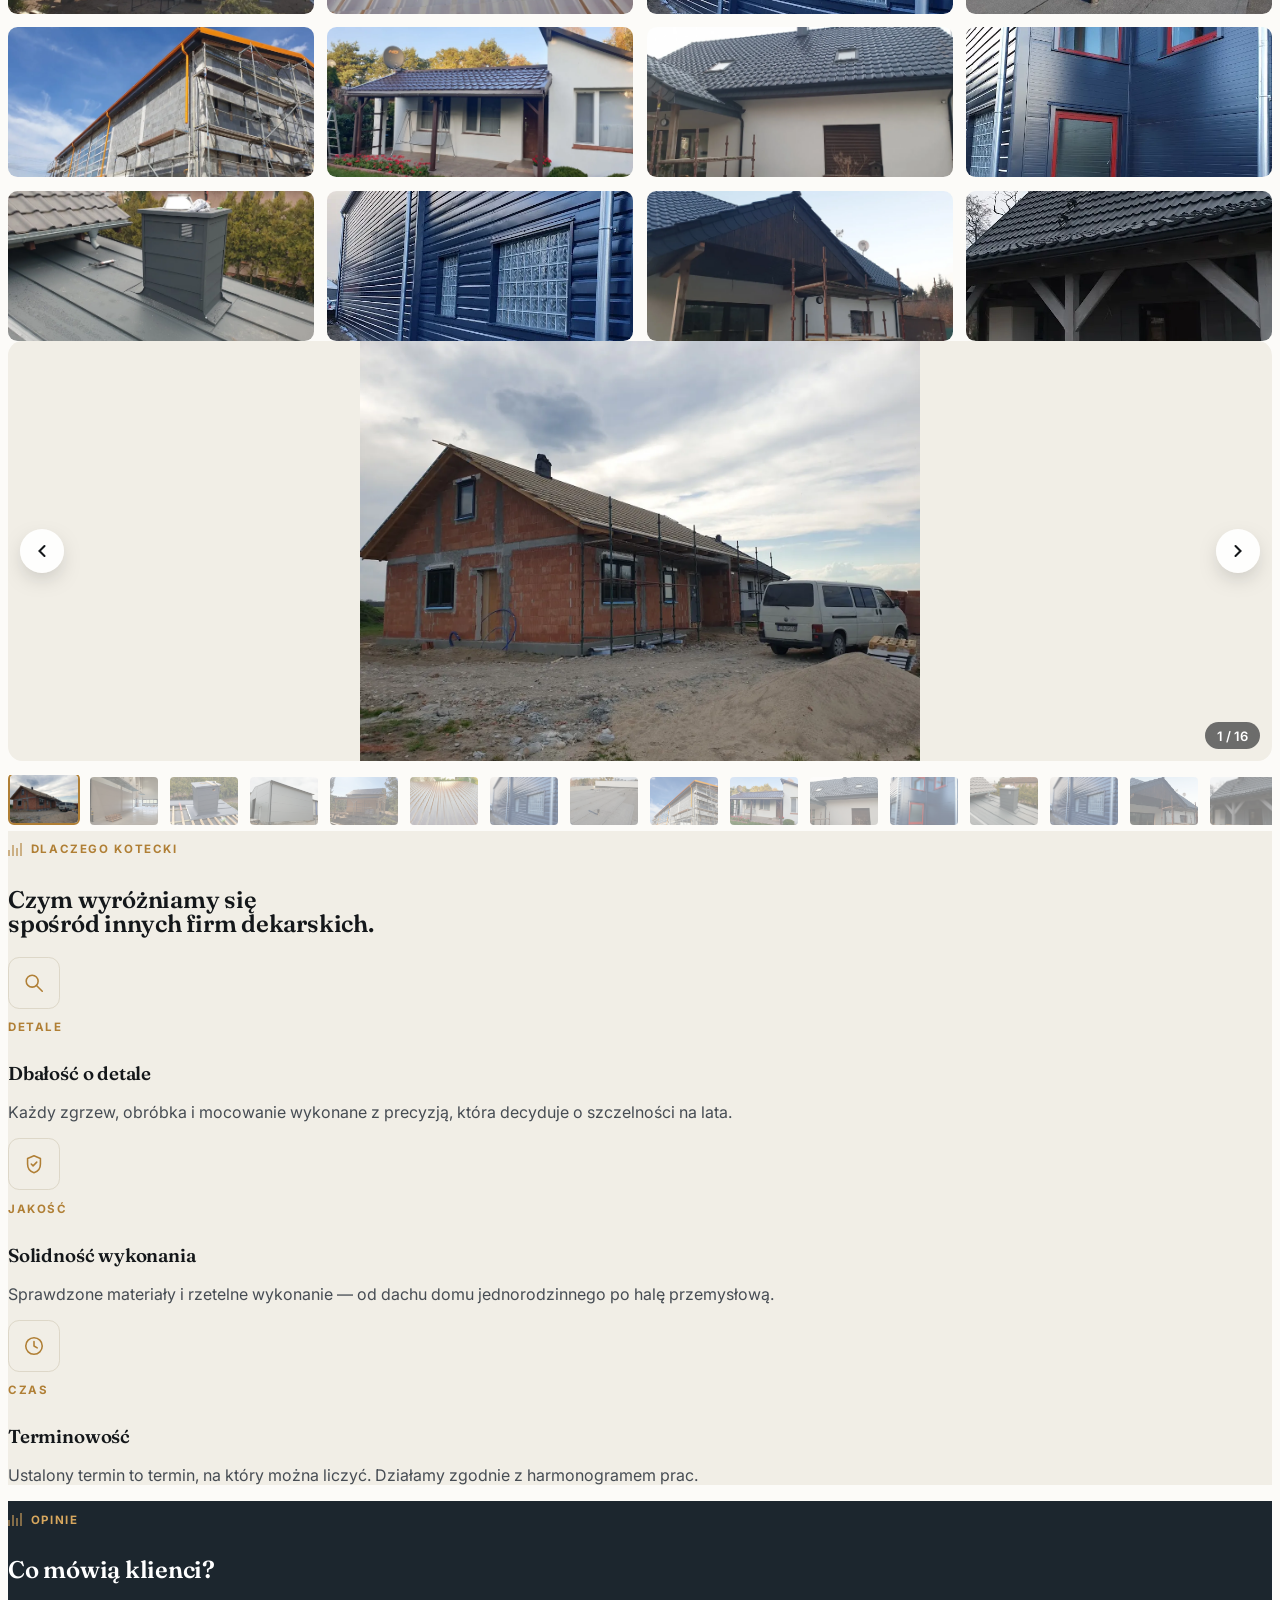
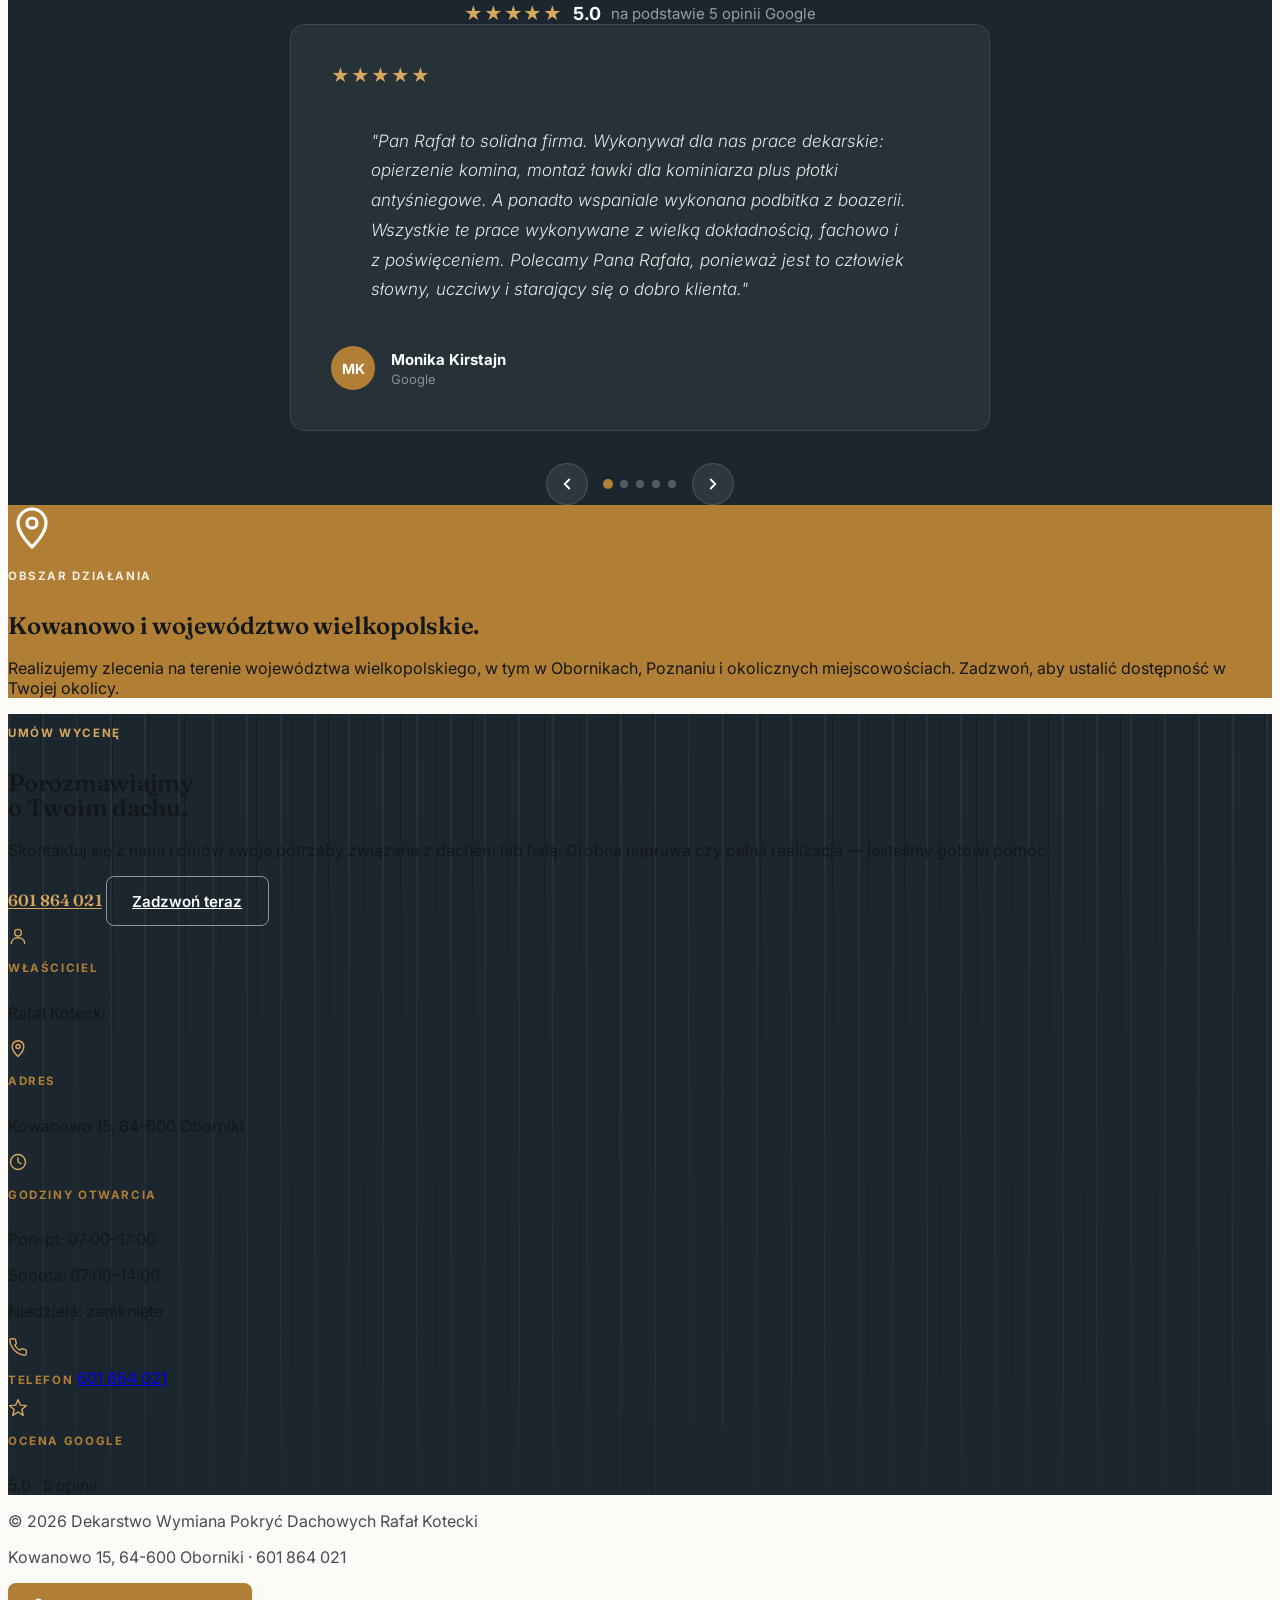
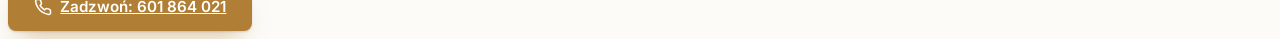
==== commit d025037d: "refactor mobile gallery carousel for improved layout and functionality" ====
--- a/index.html
+++ b/index.html
@@ -252,36 +252,56 @@
         </div>
       </div>
 
-      <!-- Mobile: carousel, format jak sekcja Opinie -->
-      <div class="sm:hidden gallery-carousel-wrap">
-        <div class="gallery-carousel" id="galleryCarousel" aria-live="polite">
-          <div class="gallery-track" id="galleryTrack">
-            <button type="button" class="gallery-slide" data-index="0"><img src="images/1.webp" alt="Dom w trakcie budowy z zamontowanym pokryciem dachu i rusztowaniem" loading="lazy"></button>
-            <button type="button" class="gallery-slide" data-index="1"><img src="images/2.webp" alt="Wnętrze hali przemysłowej w trakcie realizacji obudowy z płyt warstwowych" loading="lazy"></button>
-            <button type="button" class="gallery-slide" data-index="2"><img src="images/3.webp" alt="Obróbka blacharska komina na dachu krytym blachą na rąbek" loading="lazy"></button>
-            <button type="button" class="gallery-slide" data-index="3"><img src="images/4.webp" alt="Hala magazynowa z obudową z płyt warstwowych, widok zewnętrzny" loading="lazy"></button>
-            <button type="button" class="gallery-slide" data-index="4"><img src="images/9.webp" alt="Dom jednorodzinny w otoczeniu lasu z ukończonym pokryciem dachu" loading="lazy"></button>
-            <button type="button" class="gallery-slide" data-index="5"><img src="images/12.webp" alt="Detal pokrycia dachowego z blachy na rąbek stojący" loading="lazy"></button>
-            <button type="button" class="gallery-slide" data-index="6"><img src="images/8.webp" alt="Elewacja hali z granatowych płyt warstwowych z oknami" loading="lazy"></button>
-            <button type="button" class="gallery-slide" data-index="7"><img src="images/10.webp" alt="Dach płaski pokryty papą termozgrzewalną" loading="lazy"></button>
-            <button type="button" class="gallery-slide" data-index="8"><img src="images/13.webp" alt="Obróbka blacharska pasa nadrynnowego na hali przemysłowej" loading="lazy"></button>
-            <button type="button" class="gallery-slide" data-index="9"><img src="images/15.webp" alt="Zadaszenie tarasu z dachówką i huśtawką ogrodową" loading="lazy"></button>
-            <button type="button" class="gallery-slide" data-index="10"><img src="images/16.webp" alt="Dach z oknami połaciowymi i lukarną krytymi dachówką" loading="lazy"></button>
-            <button type="button" class="gallery-slide" data-index="11"><img src="images/19.webp" alt="Narożnik hali z granatowych płyt warstwowych z czerwonymi oknami" loading="lazy"></button>
-            <button type="button" class="gallery-slide" data-index="12"><img src="images/20.webp" alt="Obróbka blacharska komina na dachu krytym blachą na rąbek, prace wykończeniowe" loading="lazy"></button>
-            <button type="button" class="gallery-slide" data-index="13"><img src="images/22.webp" alt="Hala przemysłowa z obudową z granatowych płyt warstwowych" loading="lazy"></button>
-            <button type="button" class="gallery-slide" data-index="14"><img src="images/5.webp" alt="Dach kryty dachówką z zadaszonym gankiem i rusztowaniem" loading="lazy"></button>
-            <button type="button" class="gallery-slide" data-index="15"><img src="images/14.webp" alt="Dach kryty dachówką z kominem i zadaszonym tarasem" loading="lazy"></button>
-          </div>
-        </div>
-        <div class="gallery-carousel-controls">
-          <button type="button" class="gallery-carousel-btn" id="galleryPrevBtn" aria-label="Poprzednie zdjęcie">
-            <svg width="18" height="18" viewBox="0 0 24 24" fill="none" stroke="currentColor" stroke-width="2.5" stroke-linecap="round"><polyline points="15 18 9 12 15 6"/></svg>
+      <!-- Mobile: carousel (port z galerii S&S Meble — pixel-width track + miniatury) -->
+      <div class="sm:hidden gallery__wrap">
+        <div class="gallery__viewport">
+          <div class="gallery__track" id="galleryTrack">
+            <div class="gallery__slide" data-index="0"><img src="images/1.webp" alt="Dom w trakcie budowy z zamontowanym pokryciem dachu i rusztowaniem" loading="lazy"></div>
+            <div class="gallery__slide" data-index="1"><img src="images/2.webp" alt="Wnętrze hali przemysłowej w trakcie realizacji obudowy z płyt warstwowych" loading="lazy"></div>
+            <div class="gallery__slide" data-index="2"><img src="images/3.webp" alt="Obróbka blacharska komina na dachu krytym blachą na rąbek" loading="lazy"></div>
+            <div class="gallery__slide" data-index="3"><img src="images/4.webp" alt="Hala magazynowa z obudową z płyt warstwowych, widok zewnętrzny" loading="lazy"></div>
+            <div class="gallery__slide" data-index="4"><img src="images/9.webp" alt="Dom jednorodzinny w otoczeniu lasu z ukończonym pokryciem dachu" loading="lazy"></div>
+            <div class="gallery__slide" data-index="5"><img src="images/12.webp" alt="Detal pokrycia dachowego z blachy na rąbek stojący" loading="lazy"></div>
+            <div class="gallery__slide" data-index="6"><img src="images/8.webp" alt="Elewacja hali z granatowych płyt warstwowych z oknami" loading="lazy"></div>
+            <div class="gallery__slide" data-index="7"><img src="images/10.webp" alt="Dach płaski pokryty papą termozgrzewalną" loading="lazy"></div>
+            <div class="gallery__slide" data-index="8"><img src="images/13.webp" alt="Obróbka blacharska pasa nadrynnowego na hali przemysłowej" loading="lazy"></div>
+            <div class="gallery__slide" data-index="9"><img src="images/15.webp" alt="Zadaszenie tarasu z dachówką i huśtawką ogrodową" loading="lazy"></div>
+            <div class="gallery__slide" data-index="10"><img src="images/16.webp" alt="Dach z oknami połaciowymi i lukarną krytymi dachówką" loading="lazy"></div>
+            <div class="gallery__slide" data-index="11"><img src="images/19.webp" alt="Narożnik hali z granatowych płyt warstwowych z czerwonymi oknami" loading="lazy"></div>
+            <div class="gallery__slide" data-index="12"><img src="images/20.webp" alt="Obróbka blacharska komina na dachu krytym blachą na rąbek, prace wykończeniowe" loading="lazy"></div>
+            <div class="gallery__slide" data-index="13"><img src="images/22.webp" alt="Hala przemysłowa z obudową z granatowych płyt warstwowych" loading="lazy"></div>
+            <div class="gallery__slide" data-index="14"><img src="images/5.webp" alt="Dach kryty dachówką z zadaszonym gankiem i rusztowaniem" loading="lazy"></div>
+            <div class="gallery__slide" data-index="15"><img src="images/14.webp" alt="Dach kryty dachówką z kominem i zadaszonym tarasem" loading="lazy"></div>
+          </div>
+
+          <button type="button" class="gallery__arrow gallery__arrow--prev" id="gallPrev" aria-label="Poprzednie zdjęcie">
+            <svg width="20" height="20" viewBox="0 0 24 24" fill="none" stroke="currentColor" stroke-width="2.5" stroke-linecap="round"><polyline points="15 18 9 12 15 6"/></svg>
           </button>
-          <div class="gallery-carousel-dots" id="galleryDots" role="tablist" aria-label="Realizacje"></div>
-          <button type="button" class="gallery-carousel-btn" id="galleryNextBtn" aria-label="Następne zdjęcie">
-            <svg width="18" height="18" viewBox="0 0 24 24" fill="none" stroke="currentColor" stroke-width="2.5" stroke-linecap="round"><polyline points="9 18 15 12 9 6"/></svg>
+          <button type="button" class="gallery__arrow gallery__arrow--next" id="gallNext" aria-label="Następne zdjęcie">
+            <svg width="20" height="20" viewBox="0 0 24 24" fill="none" stroke="currentColor" stroke-width="2.5" stroke-linecap="round"><polyline points="9 18 15 12 9 6"/></svg>
           </button>
+          <div class="gallery__counter" id="gallCounter" aria-live="polite">1 / 16</div>
+        </div>
+
+        <div class="gallery__thumbs-outer">
+          <div class="gallery__thumbs" id="galleryThumbs">
+            <button type="button" class="gallery__thumb" aria-label="Zdjęcie 1"><img src="images/1.webp" alt="" loading="lazy"></button>
+            <button type="button" class="gallery__thumb" aria-label="Zdjęcie 2"><img src="images/2.webp" alt="" loading="lazy"></button>
+            <button type="button" class="gallery__thumb" aria-label="Zdjęcie 3"><img src="images/3.webp" alt="" loading="lazy"></button>
+            <button type="button" class="gallery__thumb" aria-label="Zdjęcie 4"><img src="images/4.webp" alt="" loading="lazy"></button>
+            <button type="button" class="gallery__thumb" aria-label="Zdjęcie 5"><img src="images/9.webp" alt="" loading="lazy"></button>
+            <button type="button" class="gallery__thumb" aria-label="Zdjęcie 6"><img src="images/12.webp" alt="" loading="lazy"></button>
+            <button type="button" class="gallery__thumb" aria-label="Zdjęcie 7"><img src="images/8.webp" alt="" loading="lazy"></button>
+            <button type="button" class="gallery__thumb" aria-label="Zdjęcie 8"><img src="images/10.webp" alt="" loading="lazy"></button>
+            <button type="button" class="gallery__thumb" aria-label="Zdjęcie 9"><img src="images/13.webp" alt="" loading="lazy"></button>
+            <button type="button" class="gallery__thumb" aria-label="Zdjęcie 10"><img src="images/15.webp" alt="" loading="lazy"></button>
+            <button type="button" class="gallery__thumb" aria-label="Zdjęcie 11"><img src="images/16.webp" alt="" loading="lazy"></button>
+            <button type="button" class="gallery__thumb" aria-label="Zdjęcie 12"><img src="images/19.webp" alt="" loading="lazy"></button>
+            <button type="button" class="gallery__thumb" aria-label="Zdjęcie 13"><img src="images/20.webp" alt="" loading="lazy"></button>
+            <button type="button" class="gallery__thumb" aria-label="Zdjęcie 14"><img src="images/22.webp" alt="" loading="lazy"></button>
+            <button type="button" class="gallery__thumb" aria-label="Zdjęcie 15"><img src="images/5.webp" alt="" loading="lazy"></button>
+            <button type="button" class="gallery__thumb" aria-label="Zdjęcie 16"><img src="images/14.webp" alt="" loading="lazy"></button>
+          </div>
         </div>
       </div>
     </div>
@@ -548,9 +568,7 @@
     items.forEach(function(el, i){
       el.addEventListener('click', function(){ openLightbox(i); });
     });
-    document.querySelectorAll('.gallery-slide').forEach(function(el){
-      el.addEventListener('click', function(){ openLightbox(parseInt(el.getAttribute('data-index'), 10)); });
-    });
+    document.addEventListener('gallery:slide-click', function(e){ openLightbox(e.detail.index); });
     document.getElementById('lightboxClose').addEventListener('click', closeLightbox);
     document.getElementById('lightboxPrev').addEventListener('click', function(){ show(current - 1); });
     document.getElementById('lightboxNext').addEventListener('click', function(){ show(current + 1); });
@@ -669,51 +687,77 @@
 (function(){
   var track = document.getElementById('galleryTrack');
   if (!track) return;
-  var slides   = track.querySelectorAll('.gallery-slide');
-  var dotsWrap = document.getElementById('galleryDots');
-  var prevBtn  = document.getElementById('galleryPrevBtn');
-  var nextBtn  = document.getElementById('galleryNextBtn');
-
-  var current = 0;
-
-  slides.forEach(function(_, i){
-    var dot = document.createElement('button');
-    dot.className = 'gallery-dot' + (i === 0 ? ' active' : '');
-    dot.setAttribute('role', 'tab');
-    dot.setAttribute('aria-label', 'Zdjęcie ' + (i + 1));
-    dot.addEventListener('click', function(){ goTo(i); });
-    dotsWrap.appendChild(dot);
-  });
-  var dots = dotsWrap.querySelectorAll('.gallery-dot');
-
-  function goTo(index){
-    current = (index + slides.length) % slides.length;
-    track.style.transform = 'translateX(-' + (current * 100) + '%)';
-    dots.forEach(function(d, i){ d.classList.toggle('active', i === current); });
+
+  var viewport = track.parentElement;
+  var slides   = track.querySelectorAll('.gallery__slide');
+  var total    = slides.length;
+  var thumbsEl = document.getElementById('galleryThumbs');
+  var thumbs   = thumbsEl.querySelectorAll('.gallery__thumb');
+  var counter  = document.getElementById('gallCounter');
+  var prevBtn  = document.getElementById('gallPrev');
+  var nextBtn  = document.getElementById('gallNext');
+  var current  = 0;
+
+  function fixSlideWidths(){
+    var w = viewport.offsetWidth;
+    slides.forEach(function(s){ s.style.width = w + 'px'; s.style.minWidth = w + 'px'; });
+  }
+
+  function goTo(idx){
+    current = (idx + total) % total;
+    track.style.transform = 'translateX(-' + (current * viewport.offsetWidth) + 'px)';
+    counter.textContent = (current + 1) + ' / ' + total;
+    thumbs.forEach(function(t, i){ t.classList.toggle('active', i === current); });
+    if (thumbs[current]) thumbs[current].scrollIntoView({ behavior: 'smooth', block: 'nearest', inline: 'center' });
   }
   function next(){ goTo(current + 1); }
   function prev(){ goTo(current - 1); }
 
+  requestAnimationFrame(function(){
+    fixSlideWidths();
+    track.style.transform = 'translateX(0)';
+    counter.textContent = '1 / ' + total;
+    thumbs[0].classList.add('active');
+  });
+
+  window.addEventListener('resize', function(){
+    fixSlideWidths();
+    track.style.transition = 'none';
+    track.style.transform = 'translateX(-' + (current * viewport.offsetWidth) + 'px)';
+    requestAnimationFrame(function(){ track.style.transition = ''; });
+  }, { passive: true });
+
+  prevBtn.addEventListener('click', prev);
   nextBtn.addEventListener('click', next);
-  prevBtn.addEventListener('click', prev);
-
-  var touchStartX = 0, touchStartY = 0, horizLocked = false;
-  track.addEventListener('touchstart', function(e){
-    touchStartX = e.changedTouches[0].clientX;
-    touchStartY = e.changedTouches[0].clientY;
-    horizLocked = false;
+  thumbs.forEach(function(t, i){ t.addEventListener('click', function(){ goTo(i); }); });
+  slides.forEach(function(s, i){
+    s.addEventListener('click', function(){
+      if (s.dataset.dragged === '1') { s.dataset.dragged = '0'; return; }
+      var evt = new CustomEvent('gallery:slide-click', { detail: { index: i } });
+      document.dispatchEvent(evt);
+    });
+  });
+
+  var gx = 0, gy = 0, gallHorizLocked = false;
+  viewport.addEventListener('touchstart', function(e){
+    gx = e.changedTouches[0].clientX;
+    gy = e.changedTouches[0].clientY;
+    gallHorizLocked = false;
   }, { passive: true });
-  track.addEventListener('touchmove', function(e){
-    var dx = Math.abs(e.changedTouches[0].clientX - touchStartX);
-    var dy = Math.abs(e.changedTouches[0].clientY - touchStartY);
-    if (!horizLocked && dx > dy && dx > 5) horizLocked = true;
-    if (horizLocked) e.preventDefault();
+  viewport.addEventListener('touchmove', function(e){
+    var dx = Math.abs(e.changedTouches[0].clientX - gx);
+    var dy = Math.abs(e.changedTouches[0].clientY - gy);
+    if (!gallHorizLocked && dx > dy && dx > 5) gallHorizLocked = true;
+    if (gallHorizLocked) e.preventDefault();
   }, { passive: false });
-  track.addEventListener('touchend', function(e){
-    if (!horizLocked) return;
-    var delta = touchStartX - e.changedTouches[0].clientX;
-    if (Math.abs(delta) > 40) delta > 0 ? next() : prev();
-    horizLocked = false;
+  viewport.addEventListener('touchend', function(e){
+    if (!gallHorizLocked) return;
+    var d = gx - e.changedTouches[0].clientX;
+    if (Math.abs(d) > 40) {
+      slides[current].dataset.dragged = '1';
+      d > 0 ? next() : prev();
+    }
+    gallHorizLocked = false;
   });
 })();
 </script>
--- a/styles.css
+++ b/styles.css
@@ -372,71 +372,110 @@
 .review-dot.active{ background:var(--brass); transform:scale(1.25); }
 
 /* ========================
-   REALIZACJE — carousel mobilny (format jak Opinie)
+   REALIZACJE — carousel mobilny
+   (port 1:1 z galerii S&S Meble — pixel-width track, bez błędu "zacinania w połowie")
 ======================== */
-.gallery-carousel-wrap{
-  max-width:420px;
-  margin:0 auto;
-}
-.gallery-carousel{
+.gallery__wrap{
+  display:flex;
+  flex-direction:column;
+  gap:0.875rem;
+}
+.gallery__viewport{
+  position:relative;
   overflow:hidden;
+  width:100%;
+  height:clamp(220px, 78vw, 420px);
   border-radius:0.9rem;
-}
-.gallery-track{
-  display:flex;
-  transition:transform 0.45s cubic-bezier(.4,0,.2,1);
-  touch-action:pan-y;
-}
-.gallery-slide{
-  min-width:100%;
-  aspect-ratio:4/3;
-  padding:0;
-  border:none;
-  border-radius:0.9rem;
+  background:var(--mist);
+  user-select:none;
+}
+.gallery__track{
+  display:flex;
+  height:100%;
+  transition:transform 0.4s ease;
+  will-change:transform;
+}
+.gallery__slide{
+  flex-shrink:0;
+  height:100%;
   overflow:hidden;
   cursor:zoom-in;
-  background:var(--mist);
-  flex-shrink:0;
-}
-.gallery-slide img{
+}
+.gallery__slide img{
+  width:100%;
+  height:100%;
+  object-fit:contain;
+  display:block;
+}
+.gallery__arrow{
+  position:absolute;
+  top:50%;
+  transform:translateY(-50%);
+  width:44px;
+  height:44px;
+  border-radius:50%;
+  background:rgba(255,255,255,.92);
+  border:none;
+  display:flex;
+  align-items:center;
+  justify-content:center;
+  cursor:pointer;
+  color:var(--ink);
+  box-shadow:0 8px 24px -8px rgba(20,23,26,.35);
+  transition:background 220ms cubic-bezier(.4,0,.2,1), color 220ms cubic-bezier(.4,0,.2,1), transform 220ms cubic-bezier(.4,0,.2,1);
+  z-index:2;
+}
+.gallery__arrow:hover{ background:var(--brass); color:#fff; transform:translateY(-50%) scale(1.08); }
+.gallery__arrow--prev{ left:0.75rem; }
+.gallery__arrow--next{ right:0.75rem; }
+.gallery__counter{
+  position:absolute;
+  bottom:0.75rem;
+  right:0.75rem;
+  background:rgba(20,23,26,.6);
+  color:#fff;
+  font-size:0.8125rem;
+  font-weight:600;
+  padding:0.325rem 0.75rem;
+  border-radius:100px;
+  backdrop-filter:blur(6px);
+  -webkit-backdrop-filter:blur(6px);
+  z-index:2;
+  pointer-events:none;
+}
+.gallery__thumbs-outer{ overflow:hidden; }
+.gallery__thumbs{
+  display:flex;
+  gap:0.5rem;
+  overflow-x:auto;
+  padding-bottom:4px;
+  scrollbar-width:thin;
+  scrollbar-color:var(--line) transparent;
+}
+.gallery__thumbs::-webkit-scrollbar{ height:3px; }
+.gallery__thumbs::-webkit-scrollbar-track{ background:transparent; }
+.gallery__thumbs::-webkit-scrollbar-thumb{ background:var(--line); border-radius:2px; }
+.gallery__thumb{
+  flex-shrink:0;
+  width:72px;
+  height:52px;
+  border-radius:6px;
+  overflow:hidden;
+  cursor:pointer;
+  opacity:0.5;
+  border:2px solid transparent;
+  background:none;
+  padding:0;
+  transition:opacity 220ms cubic-bezier(.4,0,.2,1), border-color 220ms cubic-bezier(.4,0,.2,1), transform 220ms cubic-bezier(.4,0,.2,1);
+}
+.gallery__thumb:hover{ opacity:0.8; transform:translateY(-2px); }
+.gallery__thumb.active{ opacity:1; border-color:var(--brass); transform:translateY(-2px); }
+.gallery__thumb img{
   width:100%;
   height:100%;
   object-fit:cover;
   display:block;
 }
-.gallery-carousel-controls{
-  display:flex;
-  align-items:center;
-  justify-content:center;
-  gap:1rem;
-  margin-top:1.5rem;
-}
-.gallery-carousel-btn{
-  width:42px;
-  height:42px;
-  border-radius:50%;
-  background:#fff;
-  border:1px solid var(--line);
-  color:var(--ink);
-  display:flex;
-  align-items:center;
-  justify-content:center;
-  cursor:pointer;
-  transition:background 220ms cubic-bezier(.4,0,.2,1), border-color 220ms cubic-bezier(.4,0,.2,1), color 220ms cubic-bezier(.4,0,.2,1);
-  flex-shrink:0;
-}
-.gallery-carousel-btn:hover{ background:var(--brass); border-color:var(--brass); color:#fff; }
-.gallery-carousel-dots{ display:flex; align-items:center; gap:0.5rem; }
-.gallery-dot{
-  width:8px; height:8px;
-  border-radius:50%;
-  background:var(--mist-dark);
-  border:none;
-  cursor:pointer;
-  transition:background 220ms cubic-bezier(.4,0,.2,1), transform 220ms cubic-bezier(.4,0,.2,1);
-  padding:0;
-}
-.gallery-dot.active{ background:var(--brass); transform:scale(1.25); }
 
 /* Service subpages */
 .breadcrumb{
